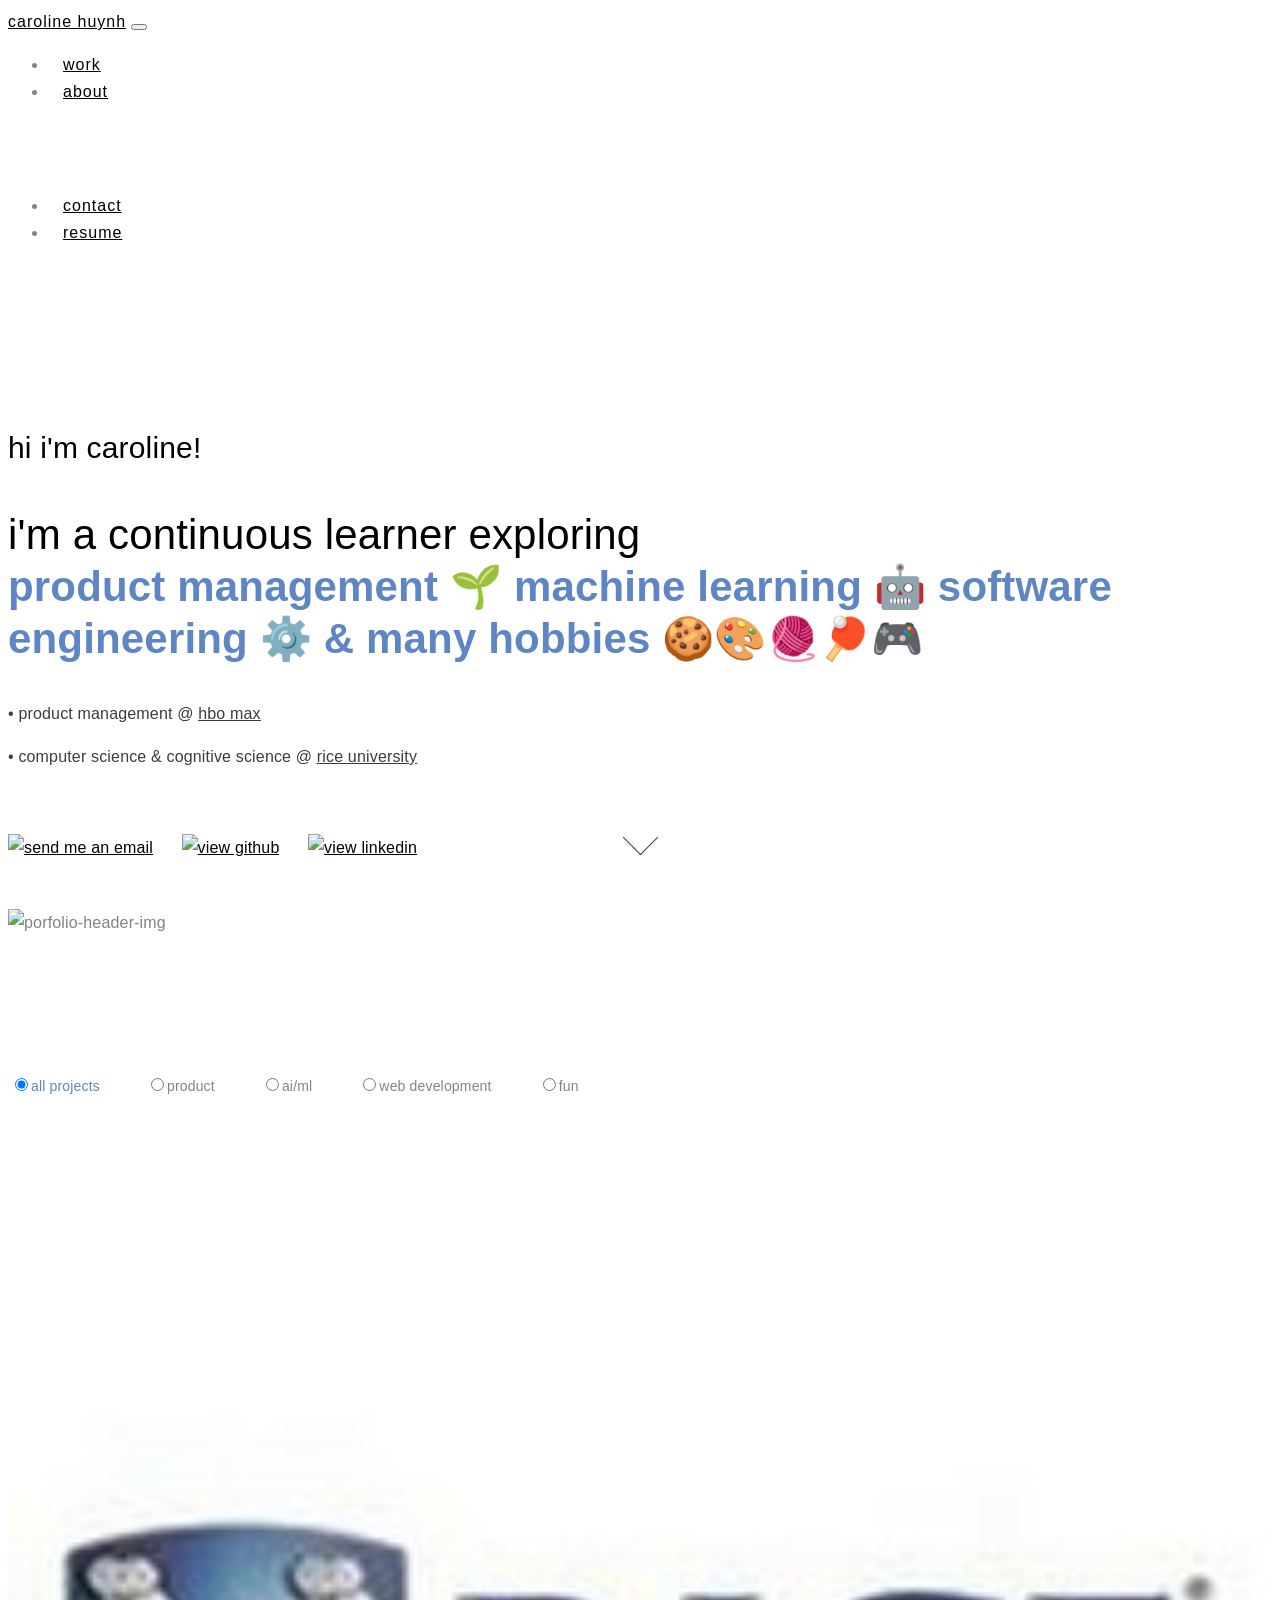
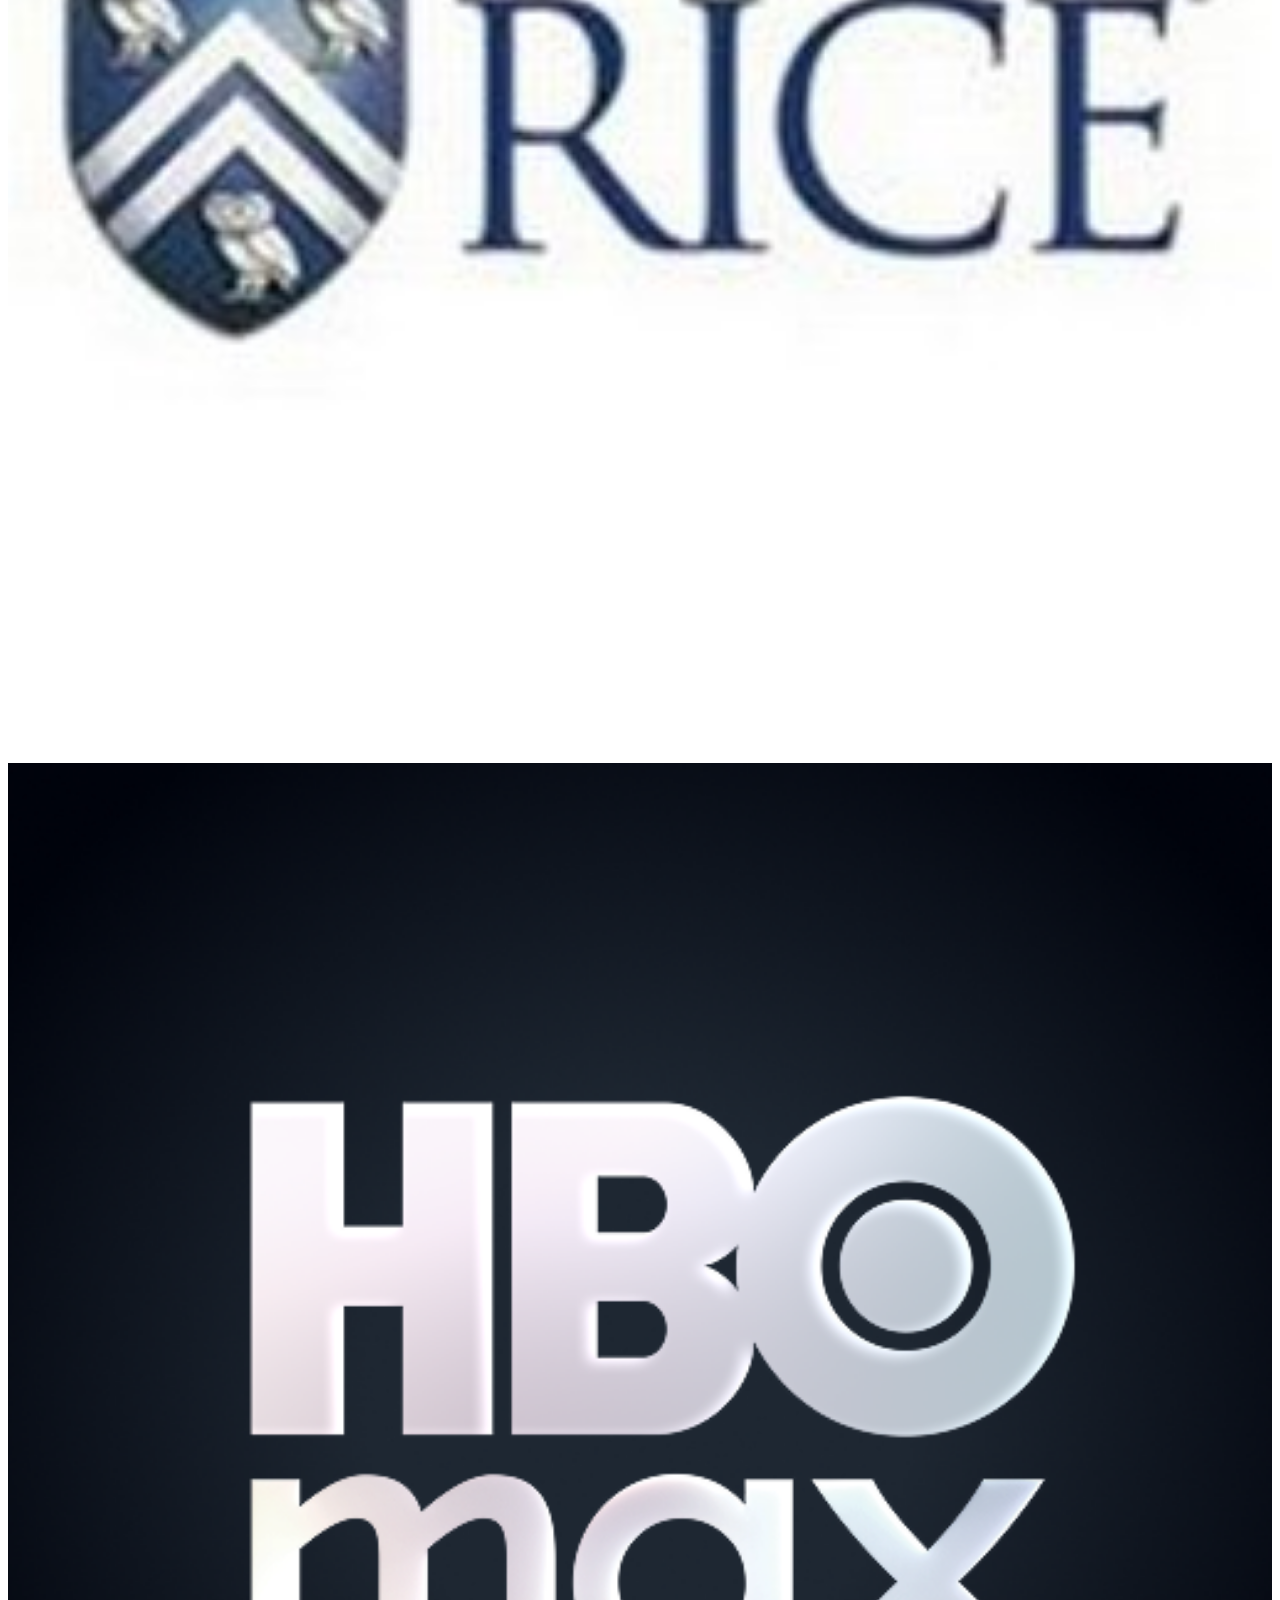
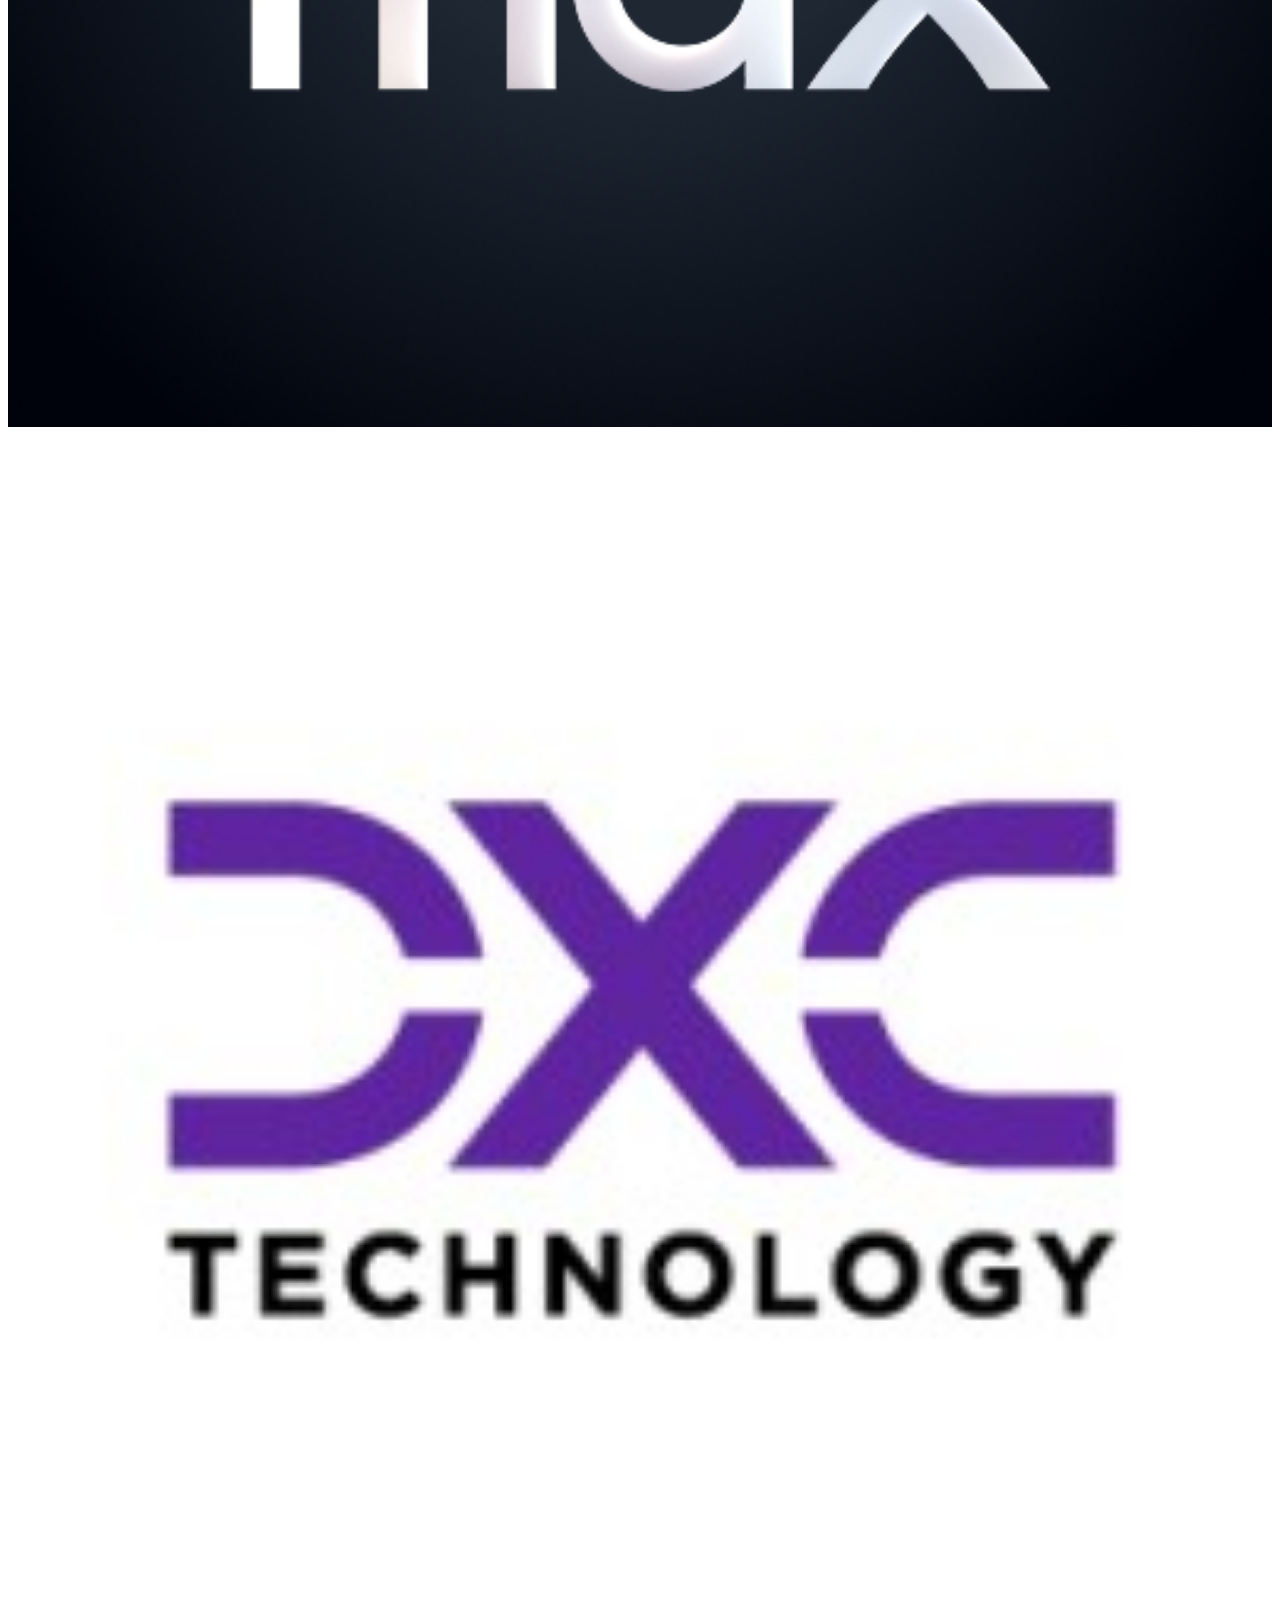
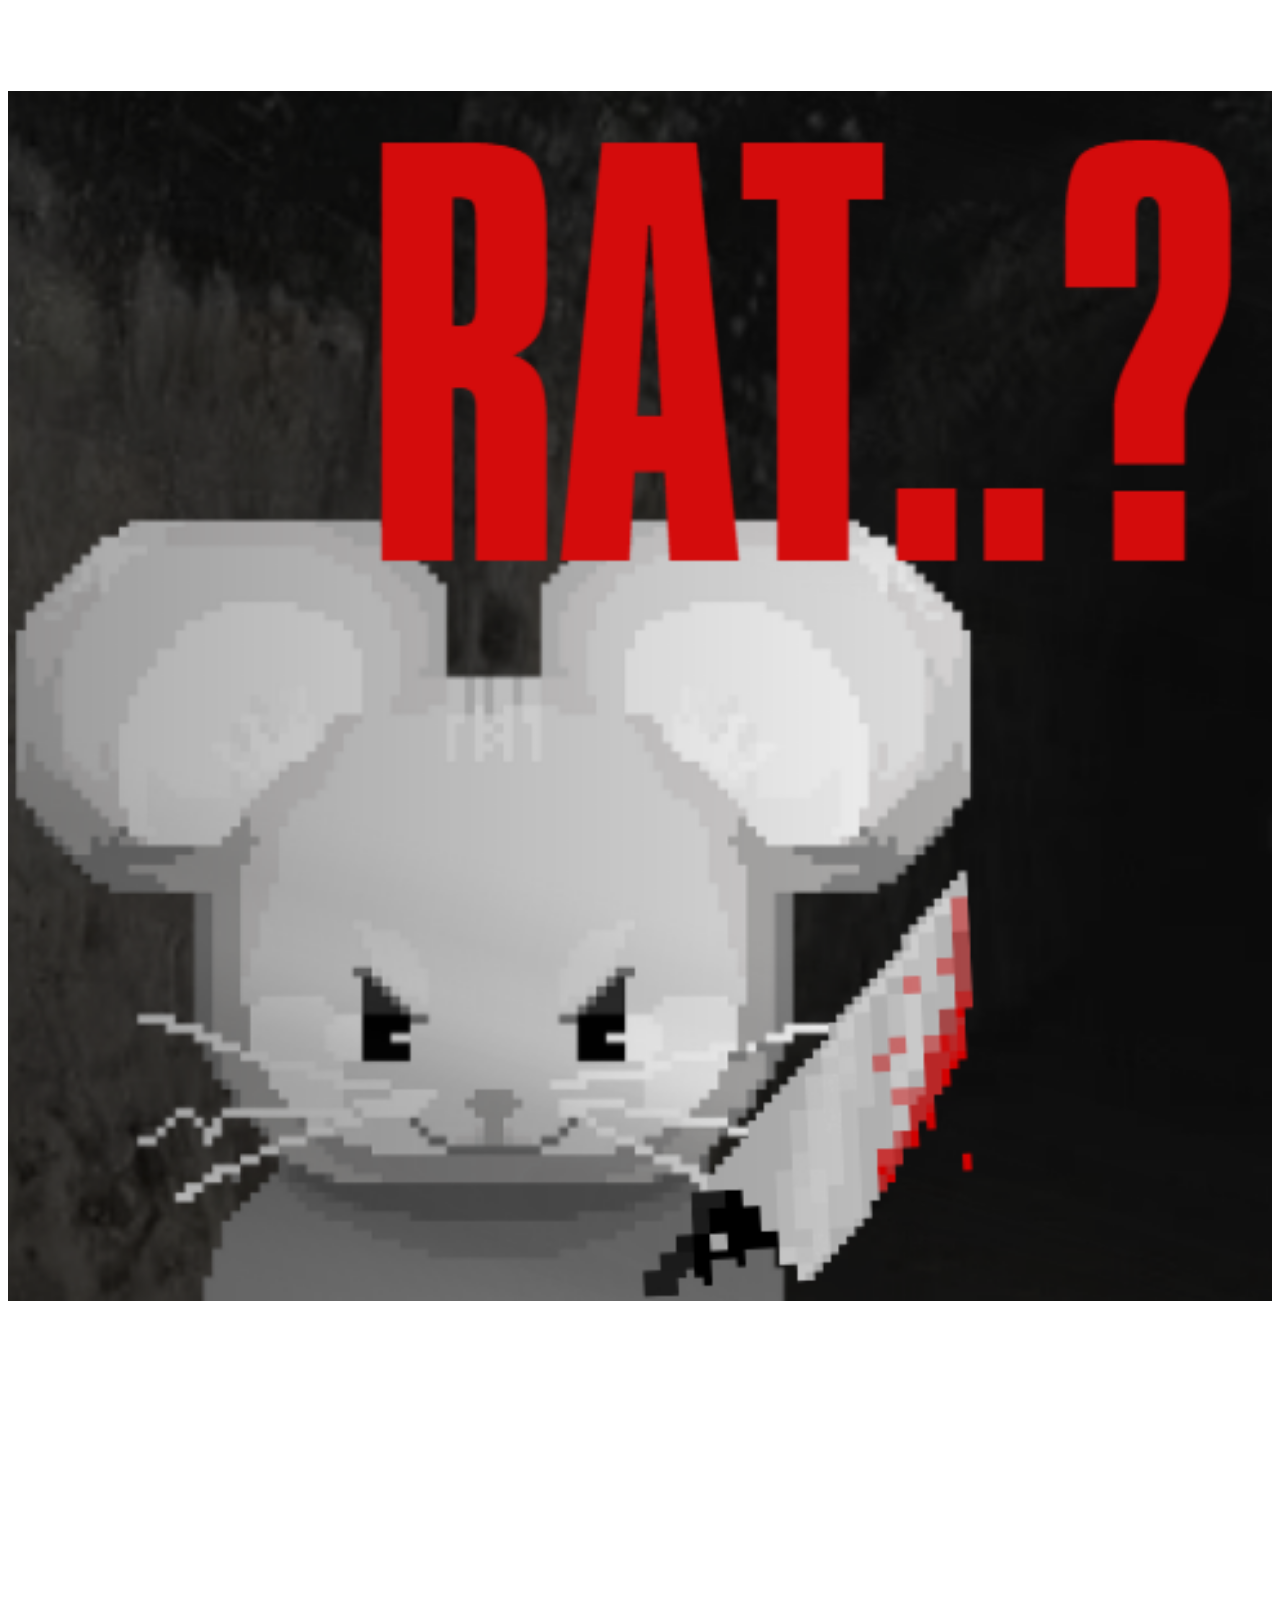
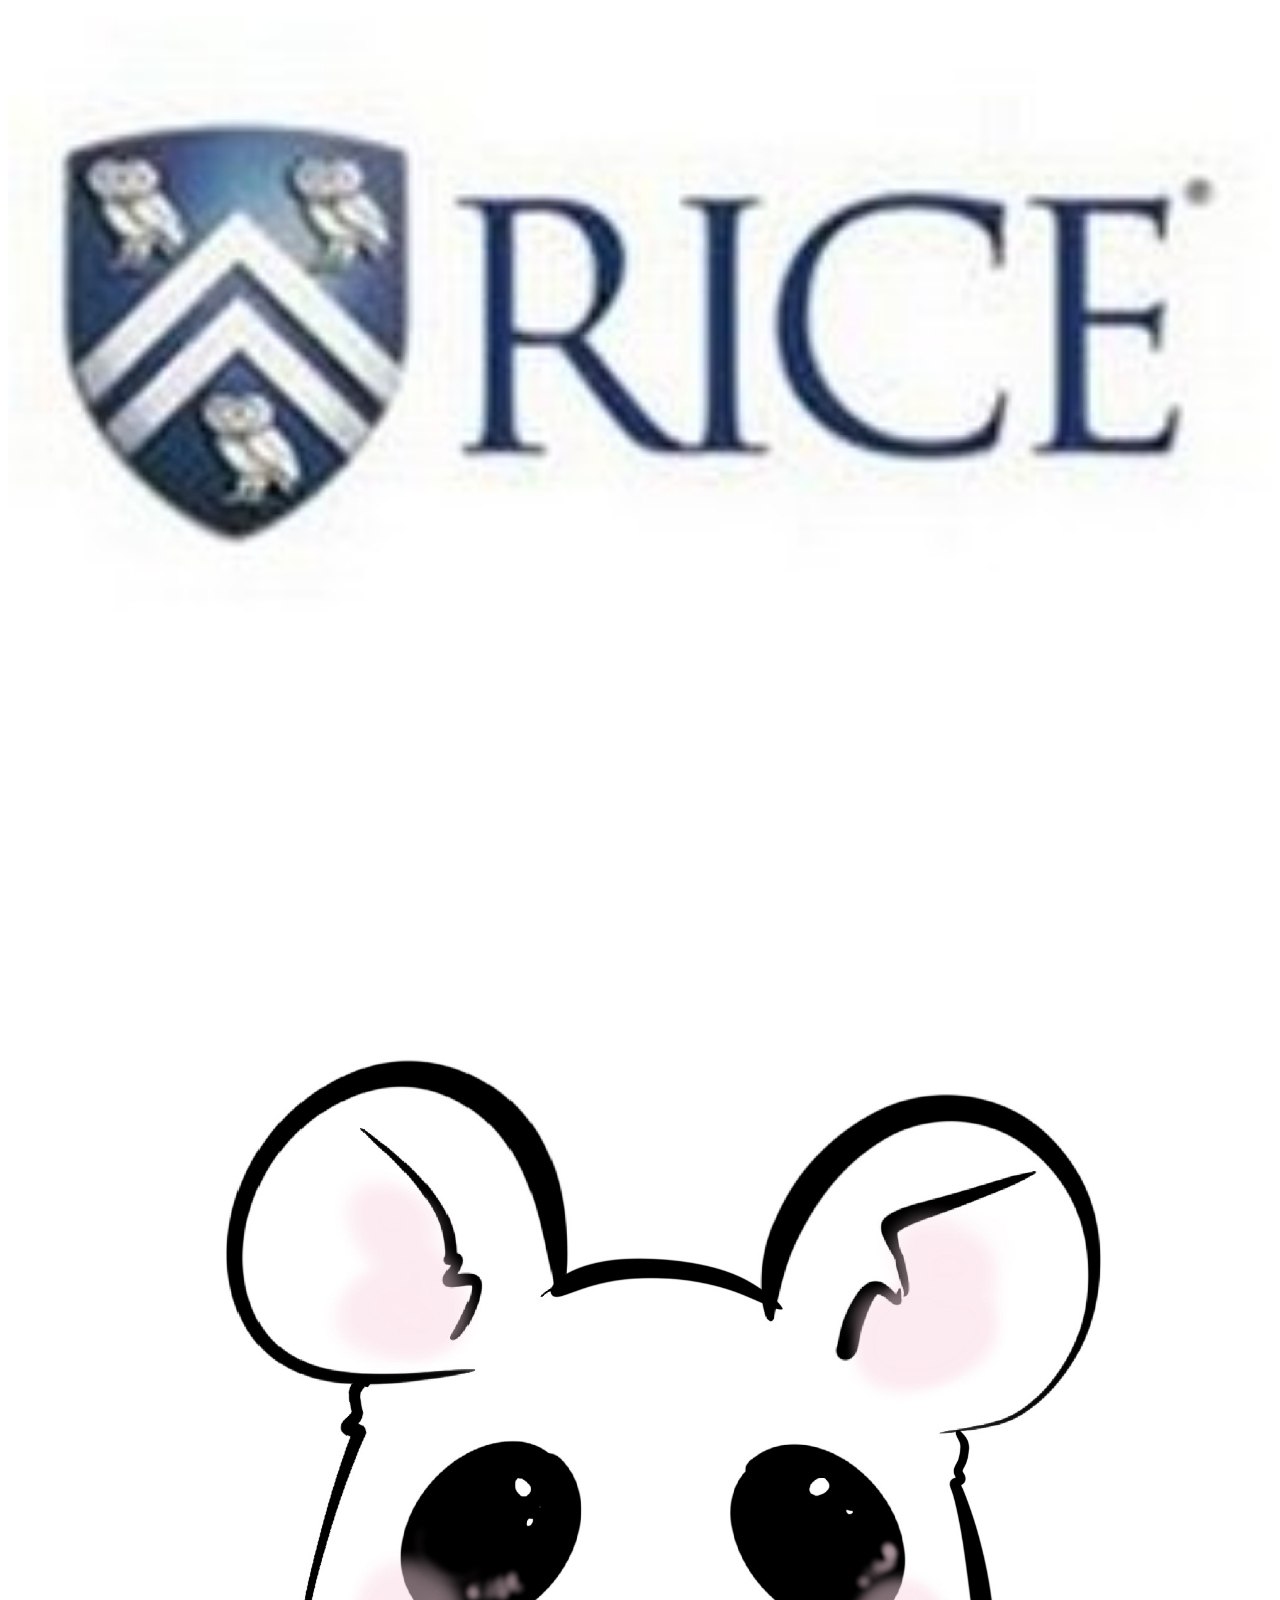
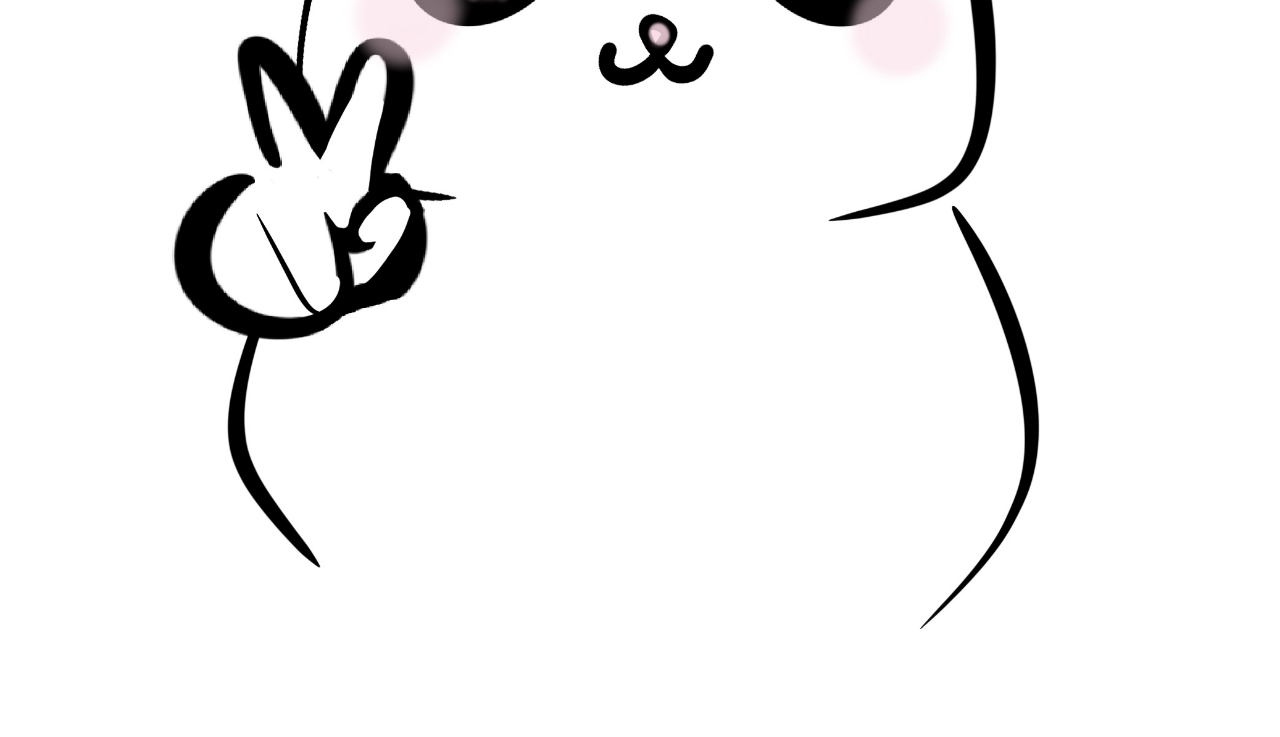
==== index.html @ 64c74974 "formatting and removed services" ====
<!DOCTYPE html>

<html lang="zxx">

<head>
  <meta charset="utf-8">
  <title>Caroline Huynh's Portfolio</title>

  <!-- mobile responsive meta -->
  <meta name="viewport" content="width=device-width, initial-scale=1">
  <meta name="viewport" content="width=device-width, initial-scale=1, maximum-scale=1">
  
  
  <!-- ** Plugins Needed for the Project ** -->
  <!-- Bootstrap -->
  <link rel="stylesheet" href="plugins/bootstrap/bootstrap.min.css">
  <link rel="stylesheet" href="plugins/themify/css/themify-icons.css">
  <link rel="stylesheet" href="plugins/counto/animate.css">
  <link rel="stylesheet" href="plugins/aos/aos.css">
  <link rel="stylesheet" href="plugins/owl-carousel/owl.carousel.min.css">
  <link rel="stylesheet" href="plugins/owl-carousel/owl.theme.default.min.css">
  <link rel="stylesheet" href="plugins/magnific-popup/magnific-popup.css">
  <link rel="stylesheet" href="plugins/animated-text/animated-text.css">

  <!-- Main Stylesheet -->
  <link href="css/style.css" rel="stylesheet">

</head>

<body>
  
<!-- Navigation Start -->
<!-- Header Start --> 
<nav class="navbar navbar-expand-lg  main-nav " id="navbar">
	<div class="container">
	  <a class="navbar-brand" href="index.html">
		<a class="nav-link" style="letter-spacing: 1px;" href="index.html">caroline huynh</a>
	  </a>

	  <button class="navbar-toggler collapsed" type="button" data-toggle="collapse" data-target="#navbarsExample09" aria-controls="navbarsExample09" aria-expanded="false" aria-label="Toggle navigation">
		<span class="ti-align-justify"></span>
	  </button>
  
		  <div class="collapse navbar-collapse" id="navbarsExample09">
			<ul class="navbar-nav ml-auto">
			<li class="nav-item"><a class="nav-link" href="all-projects.html">work</a></li>
						</li>
			  

			  <li class="nav-item dropdown">
					<a class="nav-link dropdown-toggle" href="#" id="dropdown01" data-toggle="dropdown" aria-haspopup="true" aria-expanded="false">about</a>
					<ul class="dropdown-menu" aria-labelledby="dropdown01">
						<li><a class="dropdown-item" href="about.html">biography</a></li>
						<li><a class="dropdown-item" href="/blog-grid">blog</a></li>
					</ul>
			  </li>

			   <li class="nav-item"><a class="nav-link" href="mailto:caro2404huynh@gmail.com">contact</a></li>
			  </li>
			   <li class="nav-item"><a class="nav-link" href="https://docs.google.com/document/d/e/2PACX-1vTdnUL_9kohA9E14d4w35zHKrR6DCUlIjNsOUGJwY1FGocpq6SE1QI332jblMl6kw/pub">resume</a></li>

			</ul>
		</div>
	</div>
</nav>

<!-- Header Close --> 


<!-- Navigation ENd -->

<!-- Banner Start -->
<section class="section-banner">
	<div class="container">
		<div class="row">
			<div class="col-lg-10">
				<h2 style="font-size: 30px; font-weight: medium;">hi i'm caroline!</h2>
				 <h2 class="cd-headline clip is-full-width mb-4 ">
				 	i'm a continuous learner exploring<br>
                    <span class="cd-words-wrapper text-color">
                        <b class="is-visible">product management 🌱</b>
                        <b>machine learning 🤖</b>
                        <b>software engineering ⚙️ & </b>
                        <b>many hobbies 🍪🎨🧶🏓🎮</b>
                    </span>
                </h2>
                <p style="color: #3c3c3c;">• product management @ <a href="https://www.hbomax.com/" style="color: #3c3c3c;"><u>hbo max</u></a></p>
                <p style="color: #3c3c3c;">• computer science & cognitive science @ <a href="https://www.rice.edu/" style="color: #3c3c3c;"><u>rice university</u></a></p>
				
	  	<a href="mailto:caro2404huynh@gmail.com" ><img src="images/email icon.png" alt="send me an email" class="img-button"></a>
	  	<a href="https://github.com/c444roline" ><img src="images/github icon.png" alt="view github" class="img-button"></a>
	  	<a href="https://www.linkedin.com/in/c4roline/"><img src="images/linkedin icon.png" alt="view linkedin"  class="img-button"></a>
			</div>
		
	  	<img src="images/littleself.png" alt="porfolio-header-img" class="img-fluid-hero">
		</div>
	</div>
	
	<a href="#about" class="scroll-down">
	<span></span>
	</a>


</section>

<!-- Banner End -->

<!-- Portfolio start -->
<section class="portfolio ">
	<div class="container">
		<div class="row mb-5">
	      	<div class="col-10">
		        <div class="btn-group btn-group-toggle " data-toggle="buttons">
		          <label class="btn active ">
		            <input type="radio" name="shuffle-filter" value="all" checked="checked" />All Projects
		          </label>
		          <label class="btn">
		            <input type="radio" name="shuffle-filter" value="Product" />Product
		          </label>
		          <label class="btn">
		            <input type="radio" name="shuffle-filter" value="AI-ML" />AI/ML
		          </label>
		          <label class="btn">
		            <input type="radio" name="shuffle-filter" value="WebDev" />Web Development
		          </label>
		           <label class="btn">
		            <input type="radio" name="shuffle-filter" value="Fun" />Fun
		          </label>
		        </div>
	      	</div>
    	</div>	


		<div class="row shuffle-wrapper portfolio-gallery">

		<div class="col-lg-4 col-6 mb-4 shuffle-item" data-groups="[&quot;Product&quot;,&quot;AI-ML&quot;]">
	        <div class="position-relative inner-box" >
	            <div class="image position-relative ">
	               <img src="images/portfolio/rice.png" alt="portfolio-image" class="img-fluid w-100 d-block">
	                <div class="overlay-box">
	                  <div class="overlay-inner">
		                    <a class="overlay-content" href="source\project-pages\expert-finder.html">
		                      <h5 class="mb-0">Expert Finder AI</h5>
		                      <p>Rice University - Transformational Tech & Innovation</p>
		                    </a>
	                	</div> 
		            </div>
		        </div>
		      </div>
	      </div>

	      <div class="col-lg-4 col-6 mb-4 shuffle-item"  data-groups="[&quot;Product&quot;,&quot;AI-ML&quot;]">
		      	<div class="position-relative inner-box">
		          <div class="image position-relative ">
	               <img src="images/portfolio/hbo-max.png" alt="portfolio-image" class="img-fluid w-100 d-block">
	                <div class="overlay-box">
	                  <div class="overlay-inner">
	                    <a class="overlay-content" href="/project-pages/ml-plan-recommender.html">
	                      <h5 class="mb-0">ML Plan Recommender</h5>
	                      <p>Warner Brothers Discovery</p>
	                    </a>
	                  </div>
	                </div> 
	            </div>
		      </div>
	      </div>

	      <div class="col-lg-4 col-6 mb-4 shuffle-item" data-groups="[&quot;WebDev&quot;,&quot;Product&quot;,&quot;AI-ML&quot;]">
	        <div class="position-relative inner-box">
	            <div class="image position-relative ">
	               <img src="images/portfolio/DXC_Technology.png" alt="portfolio-image" class="img-fluid w-100 d-block">
	                <div class="overlay-box">
	                  <div class="overlay-inner">
	                    <a class="overlay-content" href="/project-pages/maintenance-assistant.html">
	                      <h5 class="mb-0">AI Maintenance Assistant </h5>
	                      <p>DXC Technology</p>
	                    </a>
	                  </div>
	                </div> 
	            </div>
	        </div>
	      </div>

	      <div class="col-lg-4 col-6 mb-4 shuffle-item" data-groups="[&quot;Product&quot;,&quot;Fun&quot;]">
	        <div class="position-relative inner-box">
	            <div class="image position-relative ">
	               <img src="images/portfolio/rat.png" alt="portfolio-image" class="img-fluid w-100 d-block">
	                <div class="overlay-box">
	                  <div class="overlay-inner">
	                    <a class="overlay-content" href="/project-pages/rat.html">
	                      <h5 class="mb-0">Rat</h5>
	                      <p>COMP 460: Advanced Computer Graphics</p>
	                    </a>
	                  </div>
	                </div> 
	            </div>
	        </div>
	      </div>

	      <div class="col-lg-4 col-6 mb-4 shuffle-item" data-groups="[&quot;WebDev&quot;]">
	        <div class="position-relative inner-box">
	            <div class="image position-relative ">
	               <img src="images/portfolio/rice.png" alt="portfolio-image" class="img-fluid w-100 d-block">
	                <div class="overlay-box">
	                  <div class="overlay-inner">
	                    <a class="overlay-content" href="project-pages/grants-ai.html">
	                       <h5 class="mb-0 ">AI Research Grants Finder</h5>
	                      	<p>Rice University - Transformational Tech & Innovation</p>
	                    </a>
	                  </div>
	                </div> 
	            </div>
	        </div>
	      </div>

	      <div class="col-lg-4 col-6 mb-4 shuffle-item" data-groups="[&quot;WebDev&quot;,&quot;Product&quot;,&quot;Fun&quot;]">
	        <div class="position-relative inner-box">
	            <div class="image position-relative ">
	               <img src="images/portfolio/hamster.png" alt="portfolio-image" class="img-fluid w-100 d-block">
	                <div class="overlay-box">
	                  <div class="overlay-inner">
	                    <a class="overlay-content" href="hamster.html">
	                       <h5 class="mb-0">Daily Hamster Chrome Extension</h5>
	                      	<p>Personal Project</p>
	                    </a>
	                  </div>
	                </div> 
	            </div>
	        </div>
	      </div>
	    </div>
	</div>
</section>
<!-- Portfolio End -->

<!-- jQuery -->
<script src="plugins/jQuery/jquery.min.js"></script>
<!-- Bootstrap JS -->
<script src="plugins/bootstrap/bootstrap.min.js"></script>
<script src="plugins/aos/aos.js"></script>
<script src="plugins/owl-carousel/owl.carousel.min.js"></script>
<script src="plugins/shuffle/shuffle.min.js"></script>
<script src="plugins/magnific-popup/jquery.magnific-popup.min.js"></script>
<script src="plugins/animated-text/animated-text.js"></script>
<script src="plugins/counto/apear.js"></script>
<script src="plugins/counto/counTo.js"></script>

<!-- scroll arrow-->
<script>
  window.addEventListener("scroll", function() {
    const scrollArrow = document.querySelector(".scroll-down");

    if (window.scrollY > 0) {
      scrollArrow.classList.add("hidden");  // hide as soon as they scroll
    } else {
      scrollArrow.classList.remove("hidden"); // show again at very top
    }
  });
</script>

 <!-- Google Map -->
<script src="plugins/google-map/map.js"></script>
<script src="https://maps.googleapis.com/maps/api/js?key=AIzaSyAkeLMlsiwzp6b3Gnaxd86lvakimwGA6UA&callback=initMap"></script> 
<!-- Main Script -->
<script src="js/script.js"></script>

</html>
---- css/style.css ----
/**
 * WEBSITE: https://themefisher.com
 * TWITTER: https://twitter.com/themefisher
 * FACEBOOK: https://www.facebook.com/themefisher
 * GITHUB: https://github.com/themefisher/
 */

/*!------------------------------------------------------------------
[MAIN STYLESHEET]

PROJECT:	Thomson
VERSION:	1.0
-------------------------------------------------------------------*/
/*------------------------------------------------------------------
[TABLE OF CONTENTS]
-------------------------------------------------------------------*/
@import url("https://fonts.googleapis.com/css?family=Lato:400,600,700|Work+Sans:400,700,800");
html {
  overflow-x: hidden;
}

body {
  font-family: "Inter", sans-serif;
  -webkit-font-smoothing: antialiased;
  font-size: 16px;
  font-weight: 300;
  letter-spacing: 0.166667px;
  line-height: 1.7em;
  color: #818385;
}

p {
  color: #818385;
}

h1, .h1, h2, .h2, h3, .h3, h4, .h4, h5, .h5, h6, .h6 {
  font-family: "Montserrat", sans-serif;
  color: #000;
  font-weight: 300;
}

h1, .h1 {
  font-size: 45px;
  text-transform: none;
}

h2, .h2 {
  font-size: 42px;
  line-height: 52px;
}

h3, .h3 {
  font-size: 24px;
  line-height: 34px;
}

h4, .h4 {
  font-size: 20px;
  line-height: 30px;
}

h5, .h5 {
  font-size: 16px;
  line-height: 26px;
}

h6, .h6 {
  font-size: 14px;
}

.text-sm {
  font-size: 14px;
}

.section {
  padding: 150px 0px;
}

.section-sm {
  padding: 60px 0px;
}

.btn {
  padding: 18px 38px;
  border: 2px solid transparent;
  text-transform: lowercase;
  border-radius: 0px;
  font-size: 14px;
  line-height: 14px;
  font-weight: 300;
  box-shadow: rgb(153, 153, 153) 0px 0px 0px 0px;
}
.btn:focus {
  outline: 0px;
  border: 0px;
  box-shadow: none;
}

.btn-main {
  background: #5e86c5;
  color: #fff;
}
.btn-main:hover {
  color: #fff !important;
  background: #000;
}

.btn-black {
  background: #000;
  color: #fff;
}
.btn-black:hover {
  background: #5e86c5;
  color: #fff;
}

.btn-white {
  background: #fff;
  color: #000;
  border-color: #fff;
}
.btn-white:hover {
  background: transparent;
  color: #fff;
}

a {
  color: #000;
  transition: all 0.25s ease;
}
a:hover {
  color: #5e86c5;
  text-decoration: none;
  outline: none;
}

.bg-primary {
  background: #5e86c5 !important;
}

.bg-secondary {
  background: #f7f7f7 !important;
}

.bg-extra {
  background: #e8eefb !important;
}

.text-color {
  color: #5e86c5;
}

.page-title h1 {
  position: relative;
  padding-bottom: 30px;
}
.page-title h1:after {
  position: absolute;
  content: "";
  left: 50%;
  bottom: 0px;
  width: 40px;
  height: 2px;
  margin-left: -25px;
  background: #5e86c5;
}

@media (max-width: 575px) {
  h2, .h2 {
    font-size: 32px;
    line-height: 43px;
  }
}
@media (max-width: 400px) {
  h2, .h2 {
    font-size: 32px;
    line-height: 43px;
  }
}
.cd-headline.clip span {
  padding: 0px;
}

.banner .cd-headline {
  font-size: 36px;
  line-height: 50px;
}

.banner-3 {
  position: relative;
}

.main-nav .header-top-socials a {
  text-transform: lowercase;
  letter-spacing: 1px;
  font-size: 14px;
  padding: 20px 6px;
}

.navbar-nav .nav-link {
  padding: 20px 15px !important;
  text-transform: lowercase;
  font-size: 16px;
  letter-spacing: 1px;
  font-weight: 300;
}

ul.dropdown-menu {
  background: rgb(255, 255, 255);
  border-radius: 0px;
  margin: 0px;
  padding: 0px;
}

ul.dropdown-menu > li > a, .navbar ul ul ul.dropdown-menu li .nav-link {
  font-size: 12px;
  line-height: 22px;
  display: block;
  position: relative;
  z-index: 1;
  padding-left: 15px;
  transition: all 0.3s ease-in-out;
  padding-top: 10px;
  padding-bottom: 10px;
  border-bottom: 1px solid #5e86c5;
  color: #000000;
}
ul.dropdown-menu > li > a:hover, .navbar ul ul ul.dropdown-menu li .nav-link:hover {
  color: #5e86c5;
}

.dropdown-item:focus, .dropdown-item:hover {
  color: #ffffff;
  text-decoration: none;
  background-color: transparent;
}

.dropdown-menu {
  border-radius: 0;
  -moz-border-radius: 0;
  -webkit-border-radius: 0;
  -o-border-radius: 0;
  -ms-border-radius: 0;
  padding: 0;
  border: 0;
  display: block;
  opacity: 0;
  visibility: hidden;
  min-width: 210px;
  transform: scaleY(0);
  -webkit-transform: scaleY(0);
  -moz-transform: scaleY(0);
  -ms-transform: scaleY(0);
  -o-transform: scaleY(0);
  transform-origin: center top 0;
  -webkit-transform-origin: center top 0;
  -moz-transform-origin: center top 0;
  -ms-transform-origin: center top 0;
  -o-transform-origin: center top 0;
  transition: all 0.3s ease-in-out 0s;
  -webkit-transition: all 0.3s ease-in-out 0s;
  -moz-transition: all 0.3s ease-in-out 0s;
  -ms-transition: all 0.3s ease-in-out 0s;
  -o-transition: all 0.3s ease-in-out 0s;
}

.dropdown:hover .dropdown-menu {
  opacity: 1;
  visibility: visible;
  -webkit-transform: scaleY(1);
  -moz-transform: scaleY(1);
  -ms-transform: scaleY(1);
  -o-transform: scaleY(1);
}

@media (max-width: 575px) {
  .navbar-nav .dropdown-menu {
    position: absolute;
  }
  .banner .cd-headline {
    font-size: 32px;
    line-height: 42px;
  }
  .btn-group, .btn-group-vertical {
    display: block;
  }
  .btn-group > .btn {
    padding: 20px;
  }
}
@media (max-width: 400px) {
  .navbar-nav .dropdown-menu {
    position: absolute;
  }
  .banner .cd-headline {
    font-size: 32px;
    line-height: 42px;
  }
  .btn-group, .btn-group-vertical {
    display: block;
  }
  .btn-group > .btn {
    padding: 20px;
  }
}
@media (max-width: 767px) {
  .navbar-nav .dropdown-menu {
    position: absolute;
  }
  .banner .cd-headline {
    font-size: 32px;
    line-height: 42px;
  }
  .btn-group, .btn-group-vertical {
    display: block;
  }
  .btn-group > .btn {
    padding: 20px;
  }
}
@media (max-width: 991px) {
  .navbar-nav .dropdown-menu {
    position: absolute;
  }
  .banner .cd-headline {
    font-size: 32px;
    line-height: 42px;
  }
  .btn-group, .btn-group-vertical {
    display: block;
  }
  .btn-group > .btn {
    padding: 20px;
  }
}
.portfolio {
  padding-bottom: 100px;
}
.portfolio .btn:focus, .portfolio .btn:hover, .portfolio .btn.focus.active {
  box-shadow: none !important;
  outline: 0 !important;
}
.portfolio .btn-group .btn {
  border-radius: 0px !important;
  padding-left: 0px;
  font-weight: 300;
}
.portfolio .btn-group .btn:hover {
  color: #5e86c5;
}
.portfolio .btn-group:not(:first-child) > .btn, .portfolio .btn-group > .btn:not(:first-child) {
  border-top-left-radius: 0px;
  border-bottom-left-radius: 0px;
}
.portfolio .btn.active {
  color: #5e86c5;
}

.inner-box {
  position: relative;
}

.inner-box .image {
  position: relative;
  overflow: hidden;
}

.inner-box .image img {
  position: relative;
  width: 100%;
  display: block;
  transition: all 0.3s;
}

.inner-box .image .overlay-box {
  position: absolute;
  left: 0px;
  bottom: 0px;
  right: 0px;
  top: 0px;
  z-index: 2;
  opacity: 0;
  display: block;
  transition: all 0.6s ease;
  overflow: hidden;
}

.inner-box .image .overlay-box:before {
  position: absolute;
  content: "";
  left: -450px;
  top: 0px;
  width: 100%;
  height: 100%;
  display: block;
  opacity: 0;
  transition: all 0.4s;
  background-color: rgba(47, 50, 56, 0.8);
}

.inner-box:hover .image img {
  transform: scale(1.1);
}

.inner-box:hover .image .overlay-box:before {
  opacity: 1;
  left: 0px;
}

.inner-box:hover .image .overlay-box {
  opacity: 1;
}

.inner-box:hover .image .overlay-box .overlay-content h5 {
  transform: translateX(0px);
}

.inner-box:hover .image .overlay-box .overlay-content p {
  transform: translateX(0px);
}

.inner-box .image .overlay-box .overlay-inner {
  position: absolute;
  left: 0px;
  bottom: 30px;
  z-index: 1;
  padding: 10px 40px;
}

.inner-box .image .overlay-box .overlay-inner .overlay-content i {
  font-size: 28px;
}

.inner-box .image h3 {
  color: #fff;
}

.overlay-content h5 {
  text-transform: capitalize;
  background: rgba(255, 255, 255, 0.9);
  padding: 0px 8px;
  margin-bottom: 0px;
  transform: translateX(-150px);
  transition: all 0.3s;
}
.overlay-content p {
  font-size: 14px;
  margin-bottom: 0px;
  padding: 0px 8px;
  margin-top: 2px;
  text-transform: capitalize;
  background: rgba(255, 255, 255, 0.9);
  color: #2f3238;
  transform: translateX(-150px);
  transition: all 0.5s;
}

.portfolio-image {
  width: 60px;
  height: 60px;
  display: inline-block;
  text-align: center;
  background: #000;
  color: #fff;
  padding-top: 16px;
  position: absolute;
  top: 40%;
  font-size: 22px;
  margin-left: -28px;
  left: 50%;
}

.portfolio-header-img{
  width: 60%;
}

.info a {
  margin-right: 10px;
}

.service-home {
  position: relative;
}

.service-item i {
  font-size: 35px;
  float: left;
  width: 65px;
  height: 120px;
}

.testimonial-content {
  text-align: center;
  padding: 25px;
  position: relative;
}
.testimonial-content i {
  font-size: 60px;
}
.testimonial-content p {
  margin-top: 30px;
  margin-bottom: 25px;
}

.about-info h3 {
  margin-top: 15px;
}

.progress-bar-content {
  margin-bottom: 25px;
}
.progress-bar-content .progress-title {
  text-transform: capitalize;
  font-size: 14px;
  color: #000;
  font-weight: 600;
}
.progress-bar-content .progress-label {
  margin-bottom: 15px;
}
.progress-bar-content .progress-bar {
  background: #000;
}
.progress-bar-content .progress-bar-units {
  color: #000;
}

.about-list {
  line-height: 40px;
}
.about-list li {
  text-transform: capitalize;
  color: #000;
}

.progress {
  width: 100%;
  overflow: visible;
  position: relative;
  margin: 0 0 35px 0;
  border-radius: 0px;
  height: 7px;
  background-color: #f7f8f9;
}

.progress-bar {
  position: absolute;
  width: 0;
  top: 0;
  left: 0;
  height: 100%;
  background: #e1a34c;
  border-radius: 0px;
  transition: all 3s ease-in-out;
}

@media (max-width: 575px) {
  .cta {
    padding-bottom: 0px;
  }
}
@media (max-width: 400px) {
  .cta {
    padding-bottom: 0px;
  }
}
@media (max-width: 767px) {
  .cta {
    padding-bottom: 0px;
  }
}
#map {
  height: 300px;
  margin: 75px 0px;
}

.form-control {
  border-radius: 0px;
  height: 45px;
  border-color: #e8eefb;
}
.form-control:focus {
  box-shadow: none;
  border-color: #5e86c5;
}

textarea.form-control {
  height: auto;
}

.text-black {
  color: #000;
}

.contact-title h2 {
  position: relative;
  padding-bottom: 30px;
}
.contact-title h2:after {
  position: absolute;
  content: "";
  left: 50%;
  bottom: 0px;
  width: 40px;
  height: 2px;
  margin-left: -25px;
  background: #5e86c5;
}

.letter-spacing {
  letter-spacing: 1px;
}

.post .image-content {
  position: relative;
}
.post .image-content img {
  width: 100%;
}
.post .author img {
  width: 40px;
  height: 40px;
  border-radius: 100%;
}
.post .post-content {
  margin-top: 30px;
}
.post .post-content h4 {
  margin-top: 10px;
  transition: all 0.35s ease;
}
.post .post-content a:hover h4 {
  color: #5e86c5;
}

.pagination {
  margin-top: 70px;
}
.pagination li a {
  background: #f6f6f6;
  font-size: 14px;
  font-weight: 600;
  display: inline-block;
  padding: 9px 18px;
  color: #666666;
  transition: 0.3s;
}
.pagination li a:hover {
  background: #5e86c5;
  color: #fff;
}
.pagination li.active a {
  background: #5e86c5;
  color: #fff;
}

.sidebar-widget .widget {
  padding-left: 20px;
}
.sidebar-widget .widget-title {
  text-transform: capitalize;
  position: relative;
  padding-bottom: 20px;
}
.sidebar-widget .widget-title:after {
  position: absolute;
  content: "";
  left: 0px;
  bottom: 0px;
  width: 30px;
  height: 2px;
  background: #000;
}
.sidebar-widget .follow a {
  margin-right: 10px;
}
.sidebar-widget .tags a {
  text-transform: capitalize;
  font-size: 15px;
  padding: 2px 13px;
  display: inline-block;
  margin-bottom: 8px;
  background: #dedede;
}
.sidebar-widget .category ul {
  line-height: 40px;
}
.sidebar-widget .category ul li {
  font-size: 15px;
  text-transform: capitalize;
}

.post-body span {
  font-size: 13px;
  letter-spacing: 1px;
}

.single-post {
  margin-bottom: 70px;
}

.share ul li a {
  margin-right: 20px;
}

.mb-45 {
  margin-bottom: 45px;
}

.comments-text p {
  font-size: 14px;
  margin-bottom: 10px;
  line-height: 26px;
}

@media (max-width: 575px) {
  .media {
    display: block;
  }
  .media img {
    margin-bottom: 10px;
  }
}
@media (max-width: 400px) {
  .media {
    display: block;
  }
  .media img {
    margin-bottom: 10px;
  }
}
@media (max-width: 767px) {
  .media {
    display: block;
  }
  .media img {
    margin-bottom: 10px;
  }
}
.footer {
  padding: 60px 0px;
  background: #000;
}

.footer-widget a {
  color: rgba(255, 255, 255, 0.5);
  text-transform: capitalize;
}
.footer-widget a:hover {
  color: #5e86c5;
}
.scroll-down {
  position: absolute;
  bottom: 50px;
  /* left: 50%; */
  transform: rotate(45deg);
  z-index: 10;
  cursor: pointer;
  transition: opacity 0.3s ease; /* smooth fade */
}

.scroll-down span {
  display: block;
  width: 24px;
  height: 24px;
  border-bottom: 1px solid #3c3c3c;
  border-right: 1px solid #3c3c3c;
  margin: 0 auto;
}

.scroll-down.hidden {
  opacity: 0;
  pointer-events: none;
}

.section-banner {
  min-height: 90vh; /* full viewport height */
  display: flex;
  align-items: center; /* vertical centering */
  justify-content: center; /* horizontal centering (optional) */
  text-align: left; 
}
.img-fluid{
  height: fit-content;
  width: 30%;
}
.img-button{
  width: 6%;
  margin-right: 1.5rem !important;
  margin-top: 3rem !important;
  margin-bottom: 3rem !important;
}
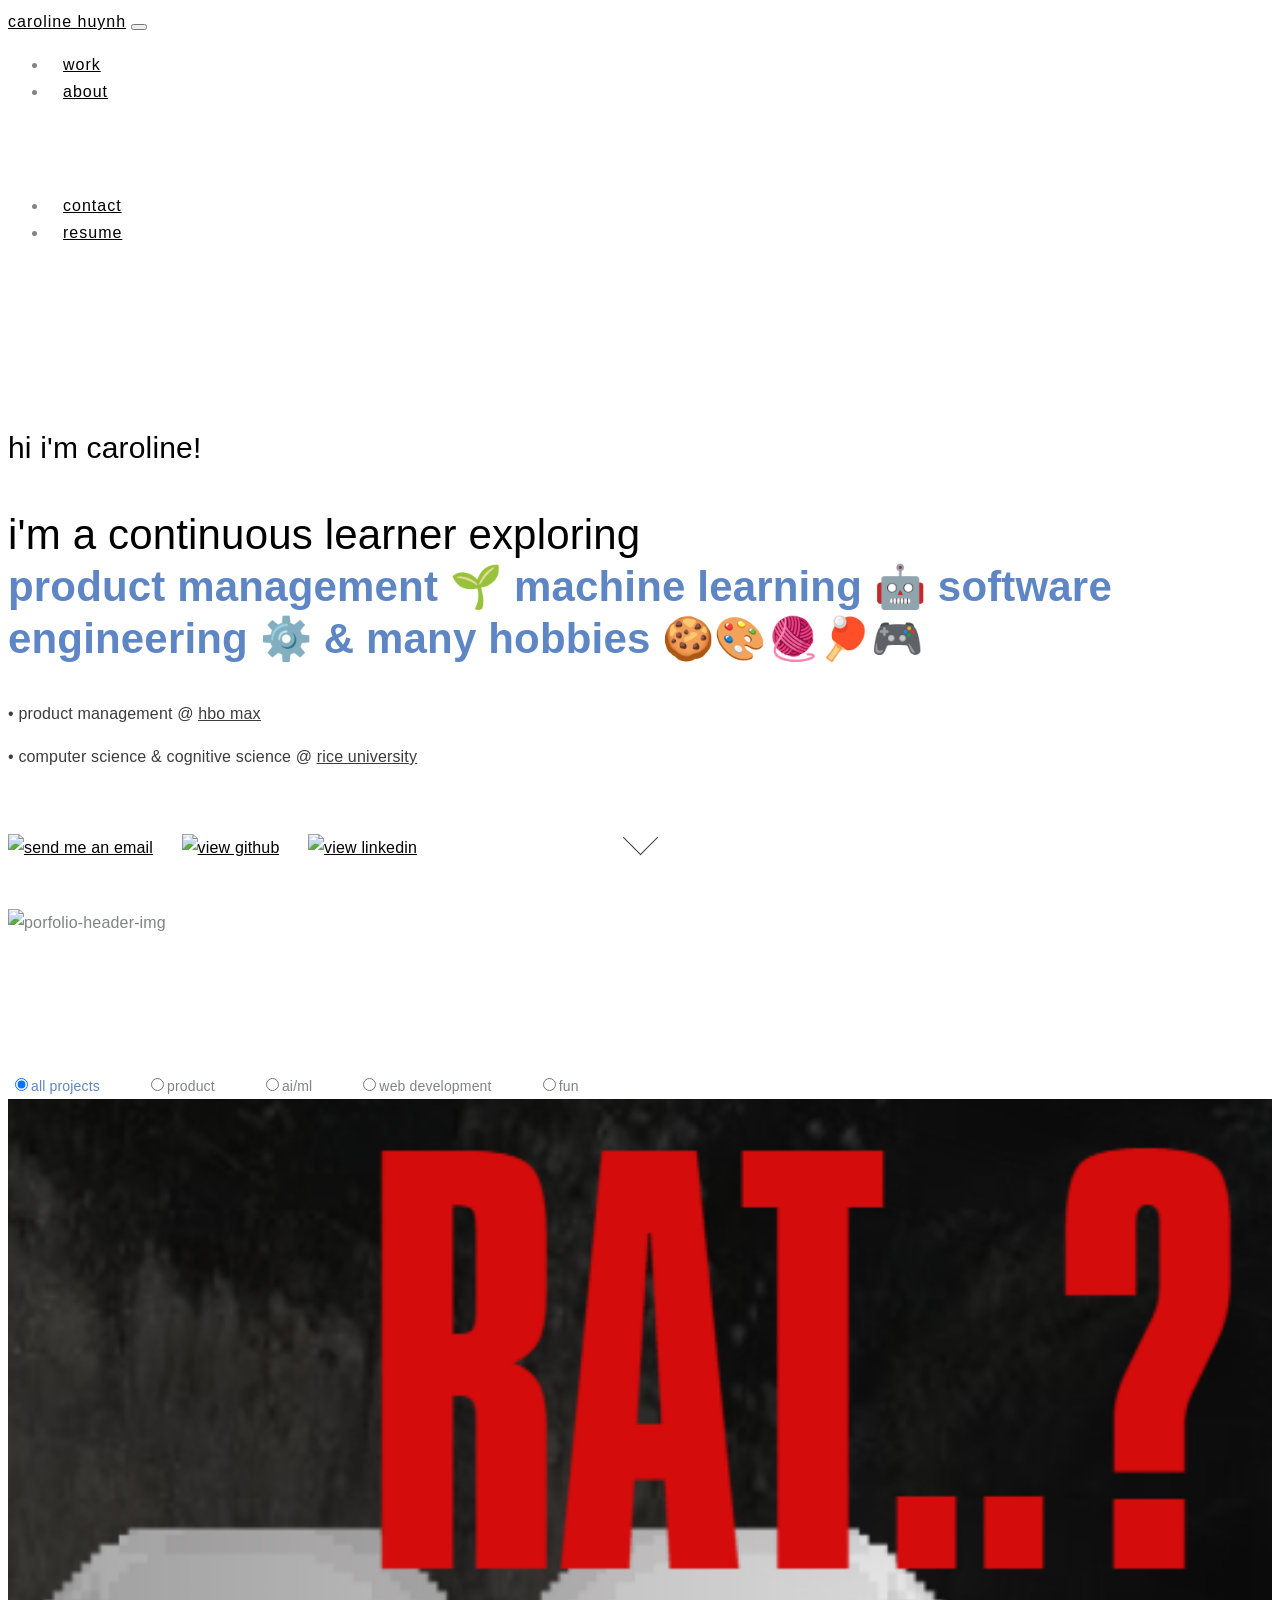
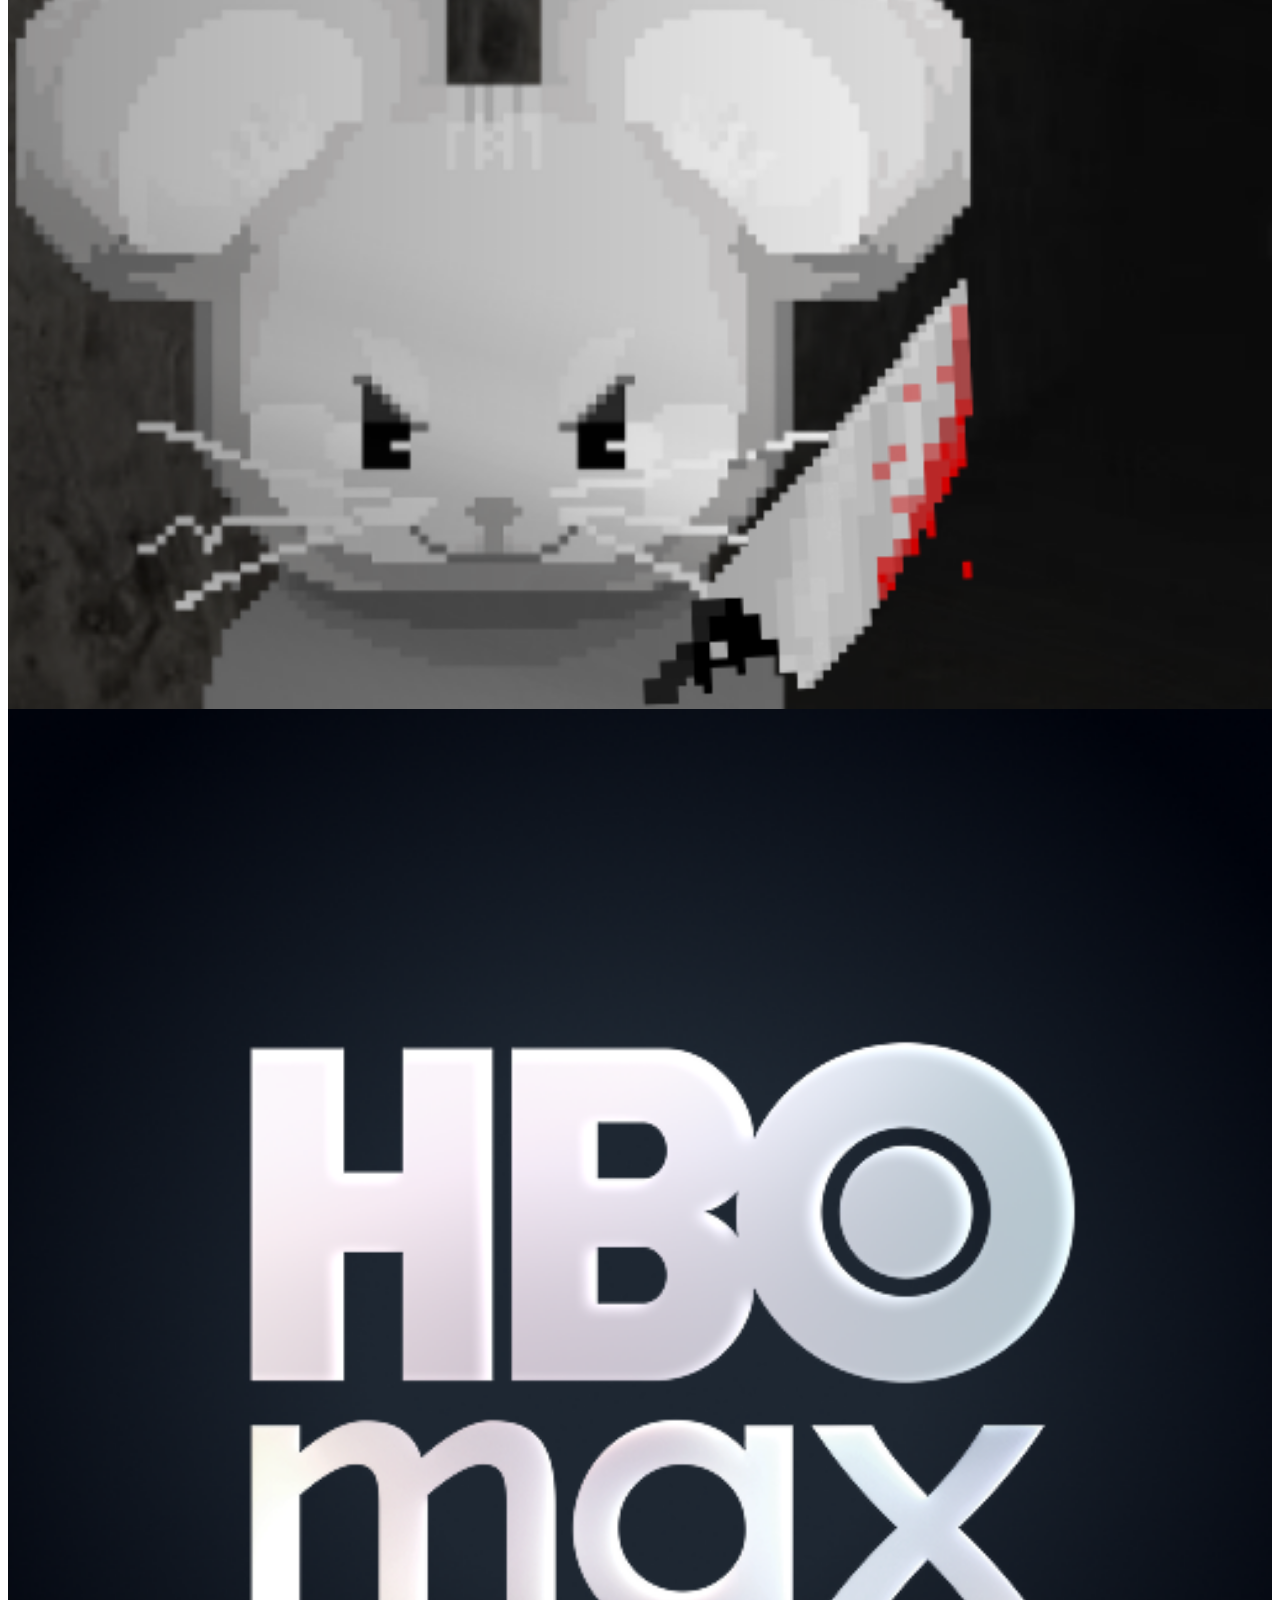
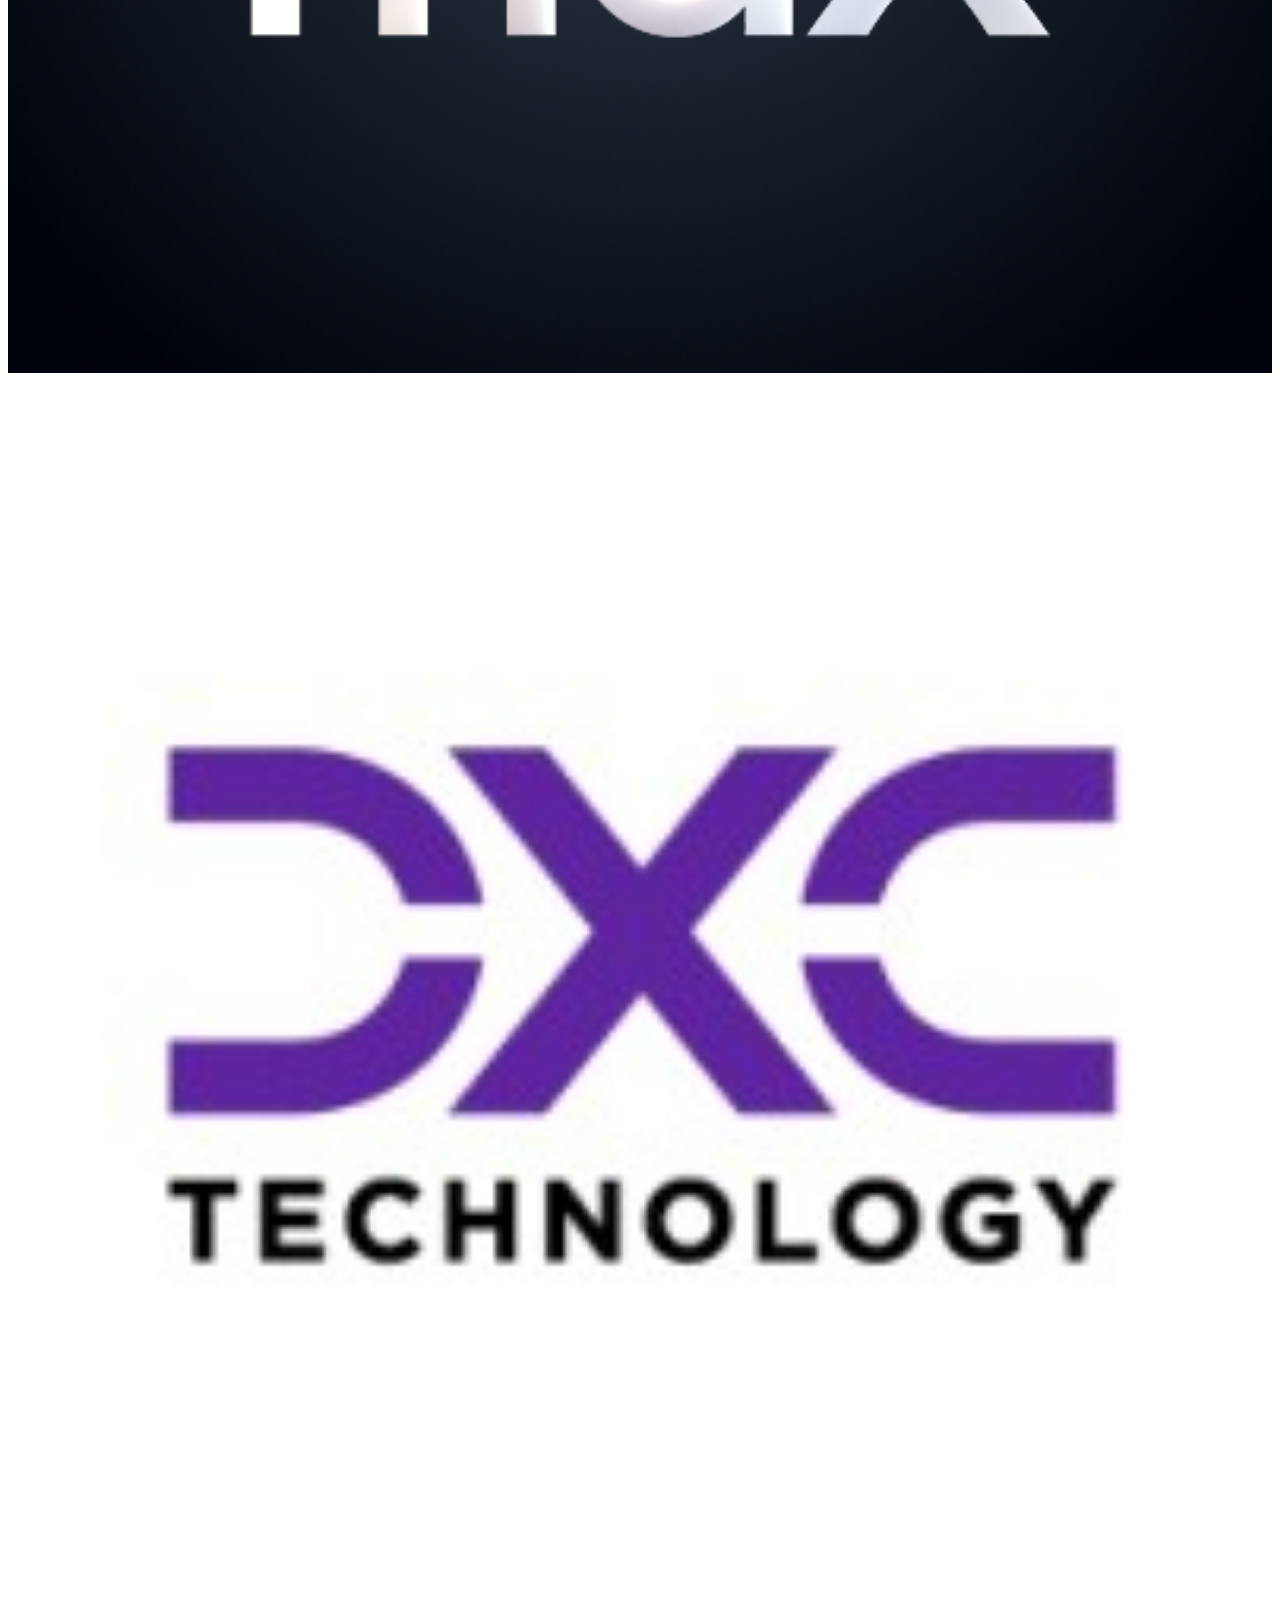
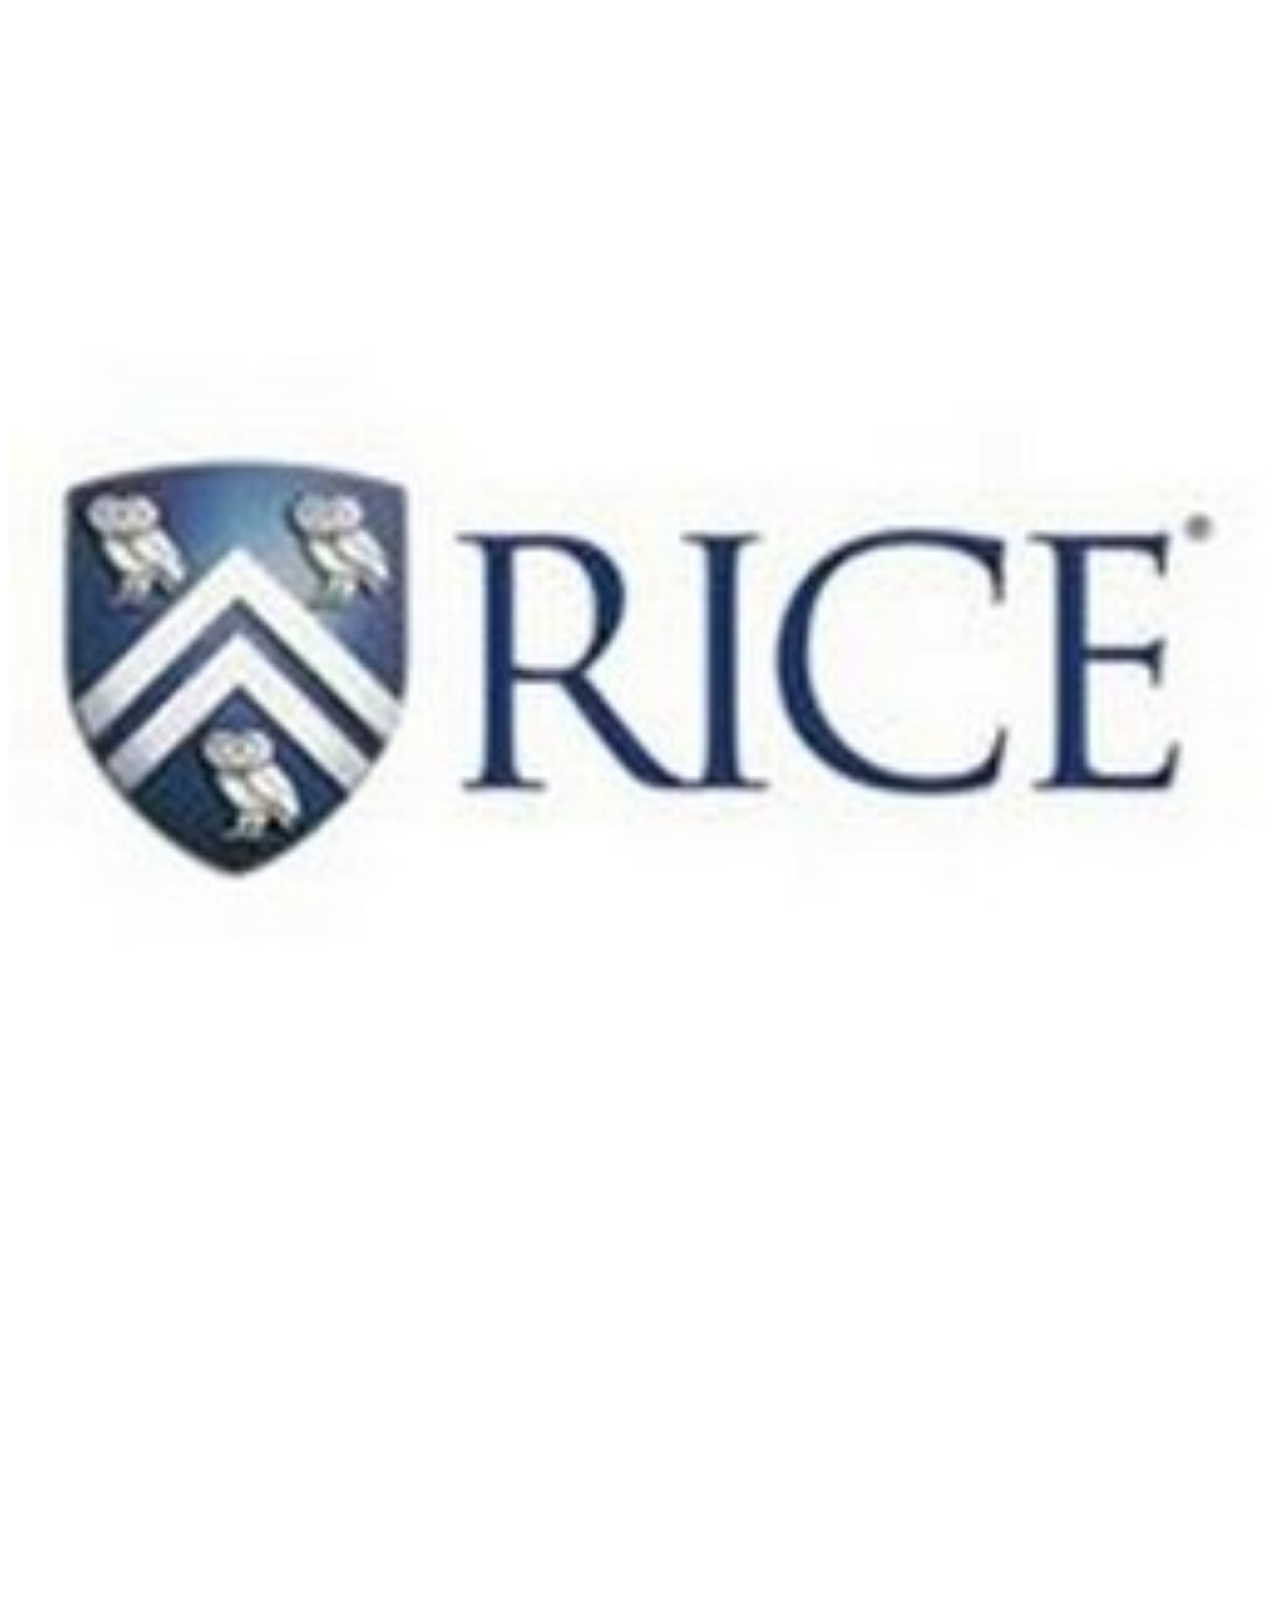
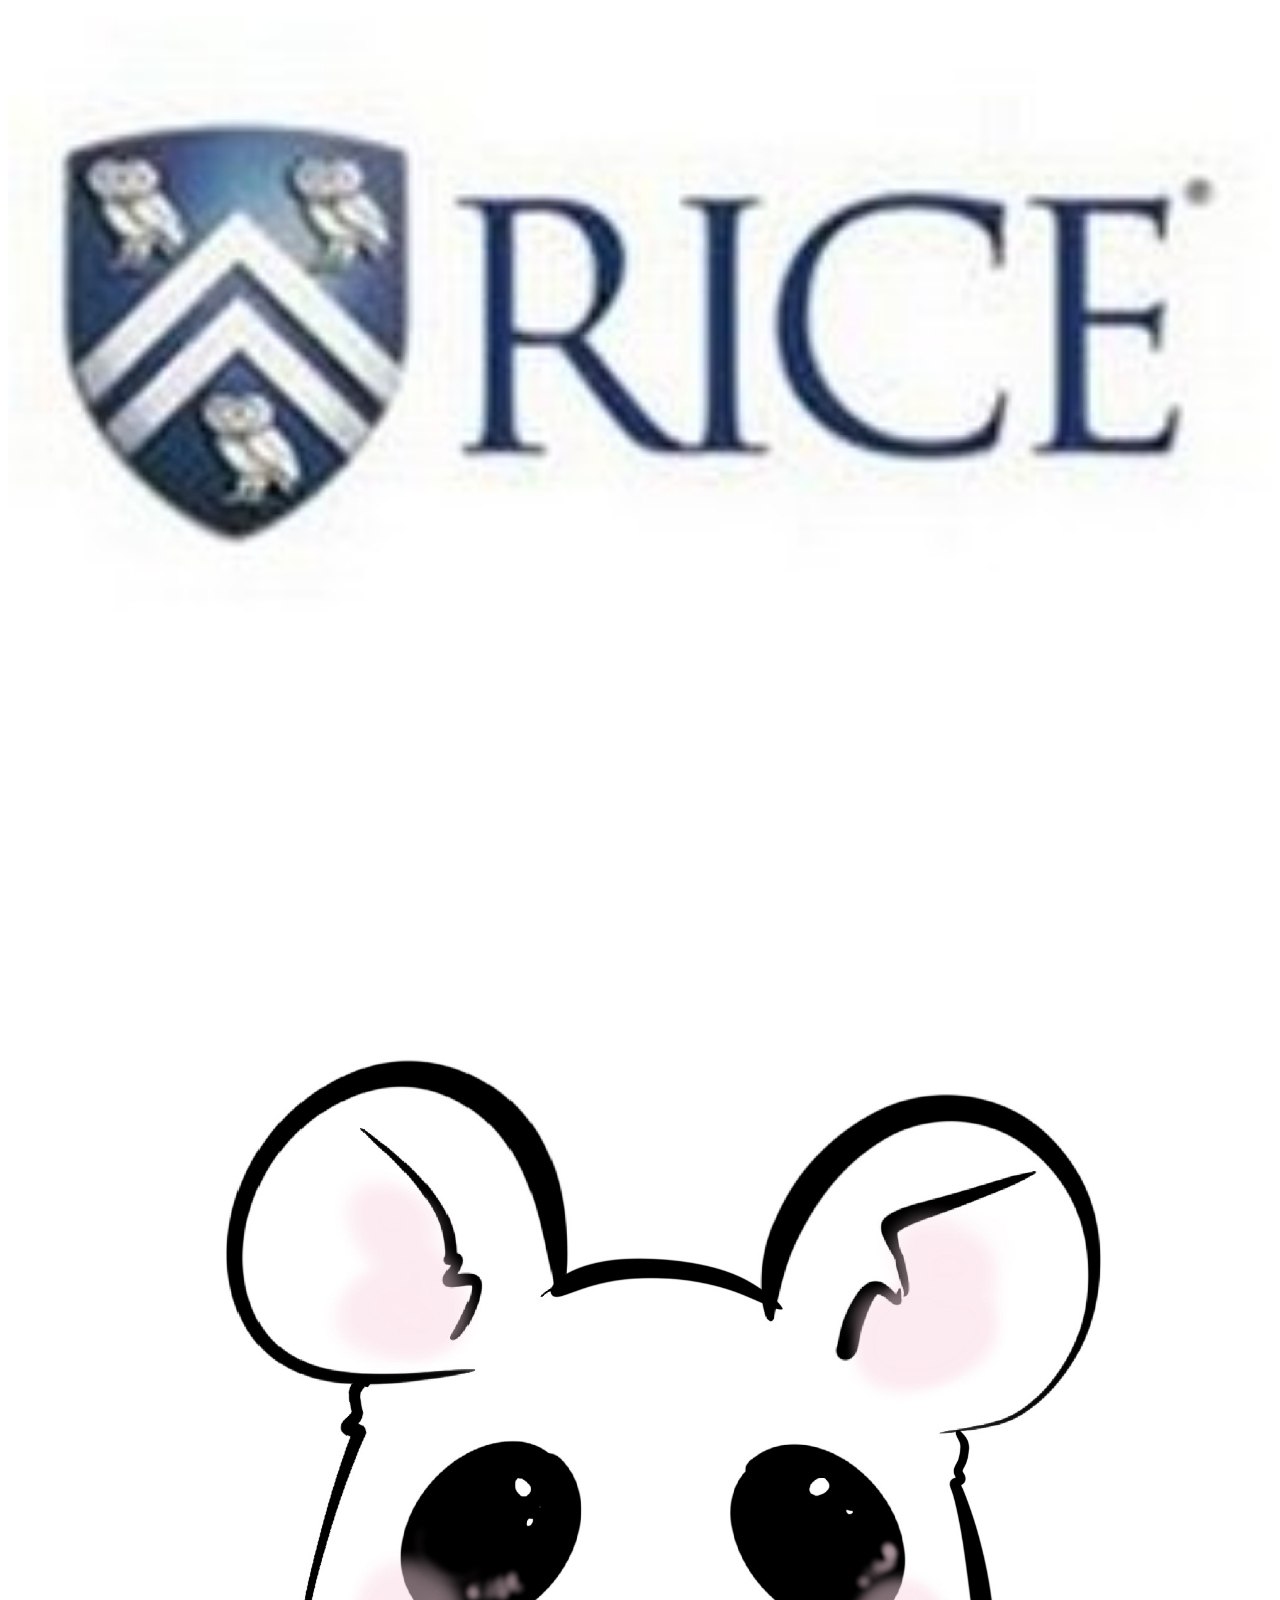
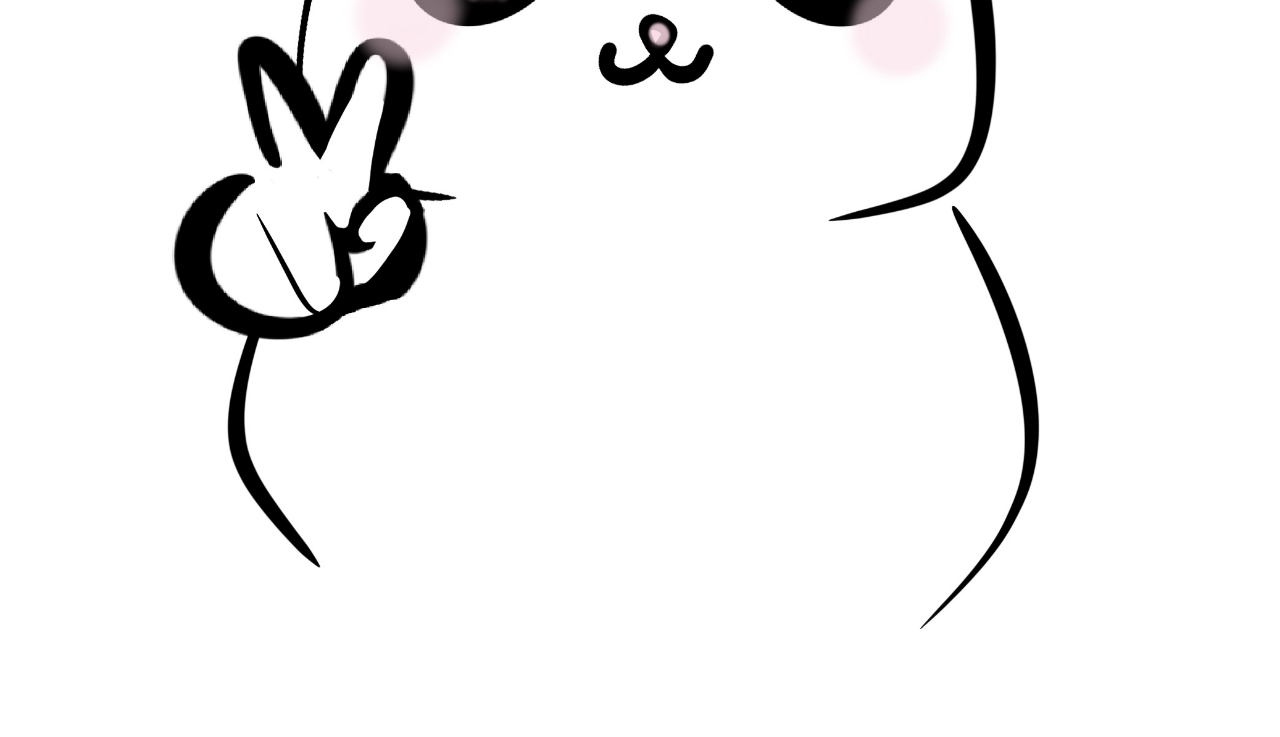
==== commit 243cd8a5: "reordering and rat page changes" ====
--- a/index.html
+++ b/index.html
@@ -96,7 +96,7 @@
 		</div>
 	</div>
 	
-	<a href="#about" class="scroll-down">
+	<a href="#portfolio" class="scroll-down">
 	<span></span>
 	</a>
 
@@ -104,134 +104,152 @@
 </section>
 
 <!-- Banner End -->
-
 <!-- Portfolio start -->
-<section class="portfolio ">
-	<div class="container">
-		<div class="row mb-5">
-	      	<div class="col-10">
-		        <div class="btn-group btn-group-toggle " data-toggle="buttons">
-		          <label class="btn active ">
-		            <input type="radio" name="shuffle-filter" value="all" checked="checked" />All Projects
-		          </label>
-		          <label class="btn">
-		            <input type="radio" name="shuffle-filter" value="Product" />Product
-		          </label>
-		          <label class="btn">
-		            <input type="radio" name="shuffle-filter" value="AI-ML" />AI/ML
-		          </label>
-		          <label class="btn">
-		            <input type="radio" name="shuffle-filter" value="WebDev" />Web Development
-		          </label>
-		           <label class="btn">
-		            <input type="radio" name="shuffle-filter" value="Fun" />Fun
-		          </label>
-		        </div>
-	      	</div>
-    	</div>	
-
-
-		<div class="row shuffle-wrapper portfolio-gallery">
-
-		<div class="col-lg-4 col-6 mb-4 shuffle-item" data-groups="[&quot;Product&quot;,&quot;AI-ML&quot;]">
-	        <div class="position-relative inner-box" >
-	            <div class="image position-relative ">
-	               <img src="images/portfolio/rice.png" alt="portfolio-image" class="img-fluid w-100 d-block">
-	                <div class="overlay-box">
-	                  <div class="overlay-inner">
-		                    <a class="overlay-content" href="source\project-pages\expert-finder.html">
-		                      <h5 class="mb-0">Expert Finder AI</h5>
-		                      <p>Rice University - Transformational Tech & Innovation</p>
-		                    </a>
-	                	</div> 
-		            </div>
-		        </div>
-		      </div>
-	      </div>
-
-	      <div class="col-lg-4 col-6 mb-4 shuffle-item"  data-groups="[&quot;Product&quot;,&quot;AI-ML&quot;]">
-		      	<div class="position-relative inner-box">
-		          <div class="image position-relative ">
-	               <img src="images/portfolio/hbo-max.png" alt="portfolio-image" class="img-fluid w-100 d-block">
-	                <div class="overlay-box">
-	                  <div class="overlay-inner">
-	                    <a class="overlay-content" href="/project-pages/ml-plan-recommender.html">
-	                      <h5 class="mb-0">ML Plan Recommender</h5>
-	                      <p>Warner Brothers Discovery</p>
-	                    </a>
-	                  </div>
-	                </div> 
-	            </div>
-		      </div>
-	      </div>
-
-	      <div class="col-lg-4 col-6 mb-4 shuffle-item" data-groups="[&quot;WebDev&quot;,&quot;Product&quot;,&quot;AI-ML&quot;]">
-	        <div class="position-relative inner-box">
-	            <div class="image position-relative ">
-	               <img src="images/portfolio/DXC_Technology.png" alt="portfolio-image" class="img-fluid w-100 d-block">
-	                <div class="overlay-box">
-	                  <div class="overlay-inner">
-	                    <a class="overlay-content" href="/project-pages/maintenance-assistant.html">
-	                      <h5 class="mb-0">AI Maintenance Assistant </h5>
-	                      <p>DXC Technology</p>
-	                    </a>
-	                  </div>
-	                </div> 
-	            </div>
-	        </div>
-	      </div>
-
-	      <div class="col-lg-4 col-6 mb-4 shuffle-item" data-groups="[&quot;Product&quot;,&quot;Fun&quot;]">
-	        <div class="position-relative inner-box">
-	            <div class="image position-relative ">
-	               <img src="images/portfolio/rat.png" alt="portfolio-image" class="img-fluid w-100 d-block">
-	                <div class="overlay-box">
-	                  <div class="overlay-inner">
-	                    <a class="overlay-content" href="/project-pages/rat.html">
-	                      <h5 class="mb-0">Rat</h5>
-	                      <p>COMP 460: Advanced Computer Graphics</p>
-	                    </a>
-	                  </div>
-	                </div> 
-	            </div>
-	        </div>
-	      </div>
-
-	      <div class="col-lg-4 col-6 mb-4 shuffle-item" data-groups="[&quot;WebDev&quot;]">
-	        <div class="position-relative inner-box">
-	            <div class="image position-relative ">
-	               <img src="images/portfolio/rice.png" alt="portfolio-image" class="img-fluid w-100 d-block">
-	                <div class="overlay-box">
-	                  <div class="overlay-inner">
-	                    <a class="overlay-content" href="project-pages/grants-ai.html">
-	                       <h5 class="mb-0 ">AI Research Grants Finder</h5>
-	                      	<p>Rice University - Transformational Tech & Innovation</p>
-	                    </a>
-	                  </div>
-	                </div> 
-	            </div>
-	        </div>
-	      </div>
-
-	      <div class="col-lg-4 col-6 mb-4 shuffle-item" data-groups="[&quot;WebDev&quot;,&quot;Product&quot;,&quot;Fun&quot;]">
-	        <div class="position-relative inner-box">
-	            <div class="image position-relative ">
-	               <img src="images/portfolio/hamster.png" alt="portfolio-image" class="img-fluid w-100 d-block">
-	                <div class="overlay-box">
-	                  <div class="overlay-inner">
-	                    <a class="overlay-content" href="hamster.html">
-	                       <h5 class="mb-0">Daily Hamster Chrome Extension</h5>
-	                      	<p>Personal Project</p>
-	                    </a>
-	                  </div>
-	                </div> 
-	            </div>
-	        </div>
-	      </div>
-	    </div>
-	</div>
+<section id="portfolio" class="portfolio">
+  <div class="container">
+    <div class="row mb-5">
+      <div class="col-10">
+        <div class="btn-group btn-group-toggle" data-toggle="buttons">
+          <label class="btn active">
+            <input type="radio" name="shuffle-filter" value="all" checked="checked" />All Projects
+          </label>
+          <label class="btn">
+            <input type="radio" name="shuffle-filter" value="Product" />Product
+          </label>
+          <label class="btn">
+            <input type="radio" name="shuffle-filter" value="AI-ML" />AI/ML
+          </label>
+          <label class="btn">
+            <input type="radio" name="shuffle-filter" value="WebDev" />Web Development
+          </label>
+          <label class="btn">
+            <input type="radio" name="shuffle-filter" value="Fun" />Fun
+          </label>
+        </div>
+      </div>
+    </div>
+
+    <div class="row shuffle-wrapper portfolio-gallery">
+
+
+      <!-- Rat -->
+      <div class="col-lg-4 col-6 mb-4 shuffle-item" data-groups='["Product","Fun"]'>
+        <a href="rat.html" class="portfolio-link">
+          <div class="position-relative inner-box">
+            <div class="image position-relative">
+              <img src="images/portfolio/rat.png" alt="portfolio-image" class="img-fluid w-100 d-block">
+              <div class="overlay-box">
+                <div class="overlay-inner">
+                  <div class="overlay-content">
+                    <h5 class="mb-0">Rat</h5>
+                    <p>COMP 460: Advanced Computer Graphics</p>
+                  </div>
+                </div>
+              </div>
+            </div>
+          </div>
+        </a>
+      </div>
+      <!-- ML Plan Recommender -->
+      <div class="col-lg-4 col-6 mb-4 shuffle-item" data-groups='["Product","AI-ML"]'>
+        <a href="/project-pages/ml-plan-recommender.html" class="portfolio-link">
+          <div class="position-relative inner-box">
+            <div class="image position-relative">
+              <img src="images/portfolio/hbo-max.png" alt="portfolio-image" class="img-fluid w-100 d-block">
+              <div class="overlay-box">
+                <div class="overlay-inner">
+                  <div class="overlay-content">
+                    <h5 class="mb-0">ML Plan Recommender</h5>
+                    <p>Warner Brothers Discovery</p>
+                  </div>
+                </div>
+              </div>
+            </div>
+          </div>
+        </a>
+      </div>
+
+      <!-- AI Maintenance Assistant -->
+      <div class="col-lg-4 col-6 mb-4 shuffle-item" data-groups='["WebDev","Product","AI-ML"]'>
+        <a href="/project-pages/maintenance-assistant.html" class="portfolio-link">
+          <div class="position-relative inner-box">
+            <div class="image position-relative">
+              <img src="images/portfolio/DXC_Technology.png" alt="portfolio-image" class="img-fluid w-100 d-block">
+              <div class="overlay-box">
+                <div class="overlay-inner">
+                  <div class="overlay-content">
+                    <h5 class="mb-0">AI Maintenance Assistant</h5>
+                    <p>DXC Technology</p>
+                  </div>
+                </div>
+              </div>
+            </div>
+          </div>
+        </a>
+      </div>
+
+      <!-- Expert Finder -->
+      <div class="col-lg-4 col-6 mb-4 shuffle-item" data-groups='["Product","AI-ML"]'>
+        <a href="source/project-pages/expert-finder.html" class="portfolio-link">
+          <div class="position-relative inner-box">
+            <div class="image position-relative">
+              <img src="images/portfolio/rice.png" alt="portfolio-image" class="img-fluid w-100 d-block">
+              <div class="overlay-box">
+                <div class="overlay-inner">
+                  <div class="overlay-content">
+                    <h5 class="mb-0">Expert Finder AI</h5>
+                    <p>Rice University - Transformational Tech & Innovation</p>
+                  </div>
+                </div>
+              </div>
+            </div>
+          </div>
+        </a>
+      </div>
+
+      <!-- AI Research Grants Finder -->
+      <div class="col-lg-4 col-6 mb-4 shuffle-item" data-groups='["WebDev"]'>
+        <a href="project-pages/grants-ai.html" class="portfolio-link">
+          <div class="position-relative inner-box">
+            <div class="image position-relative">
+              <img src="images/portfolio/rice.png" alt="portfolio-image" class="img-fluid w-100 d-block">
+              <div class="overlay-box">
+                <div class="overlay-inner">
+                  <div class="overlay-content">
+                    <h5 class="mb-0">AI Research Grants Finder</h5>
+                    <p>Rice University - Transformational Tech & Innovation</p>
+                  </div>
+                </div>
+              </div>
+            </div>
+          </div>
+        </a>
+      </div>
+
+      <!-- Daily Hamster -->
+      <div class="col-lg-4 col-6 mb-4 shuffle-item" data-groups='["WebDev","Product","Fun"]'>
+        <a href="hamster.html" class="portfolio-link">
+          <div class="position-relative inner-box">
+            <div class="image position-relative">
+              <img src="images/portfolio/hamster.png" alt="portfolio-image" class="img-fluid w-100 d-block">
+              <div class="overlay-box">
+                <div class="overlay-inner">
+                  <div class="overlay-content">
+                    <h5 class="mb-0">Daily Hamster Chrome Extension</h5>
+                    <p>Personal Project</p>
+                  </div>
+                </div>
+              </div>
+            </div>
+          </div>
+        </a>
+      </div>
+
+    </div>
+  </div>
 </section>
 <!-- Portfolio End -->
+
 
 <!-- jQuery -->
 <script src="plugins/jQuery/jquery.min.js"></script>
--- a/css/style.css
+++ b/css/style.css
@@ -73,7 +73,7 @@
 }
 
 .section {
-  padding: 150px 0px;
+  padding: 50px 0px;
 }
 
 .section-sm {
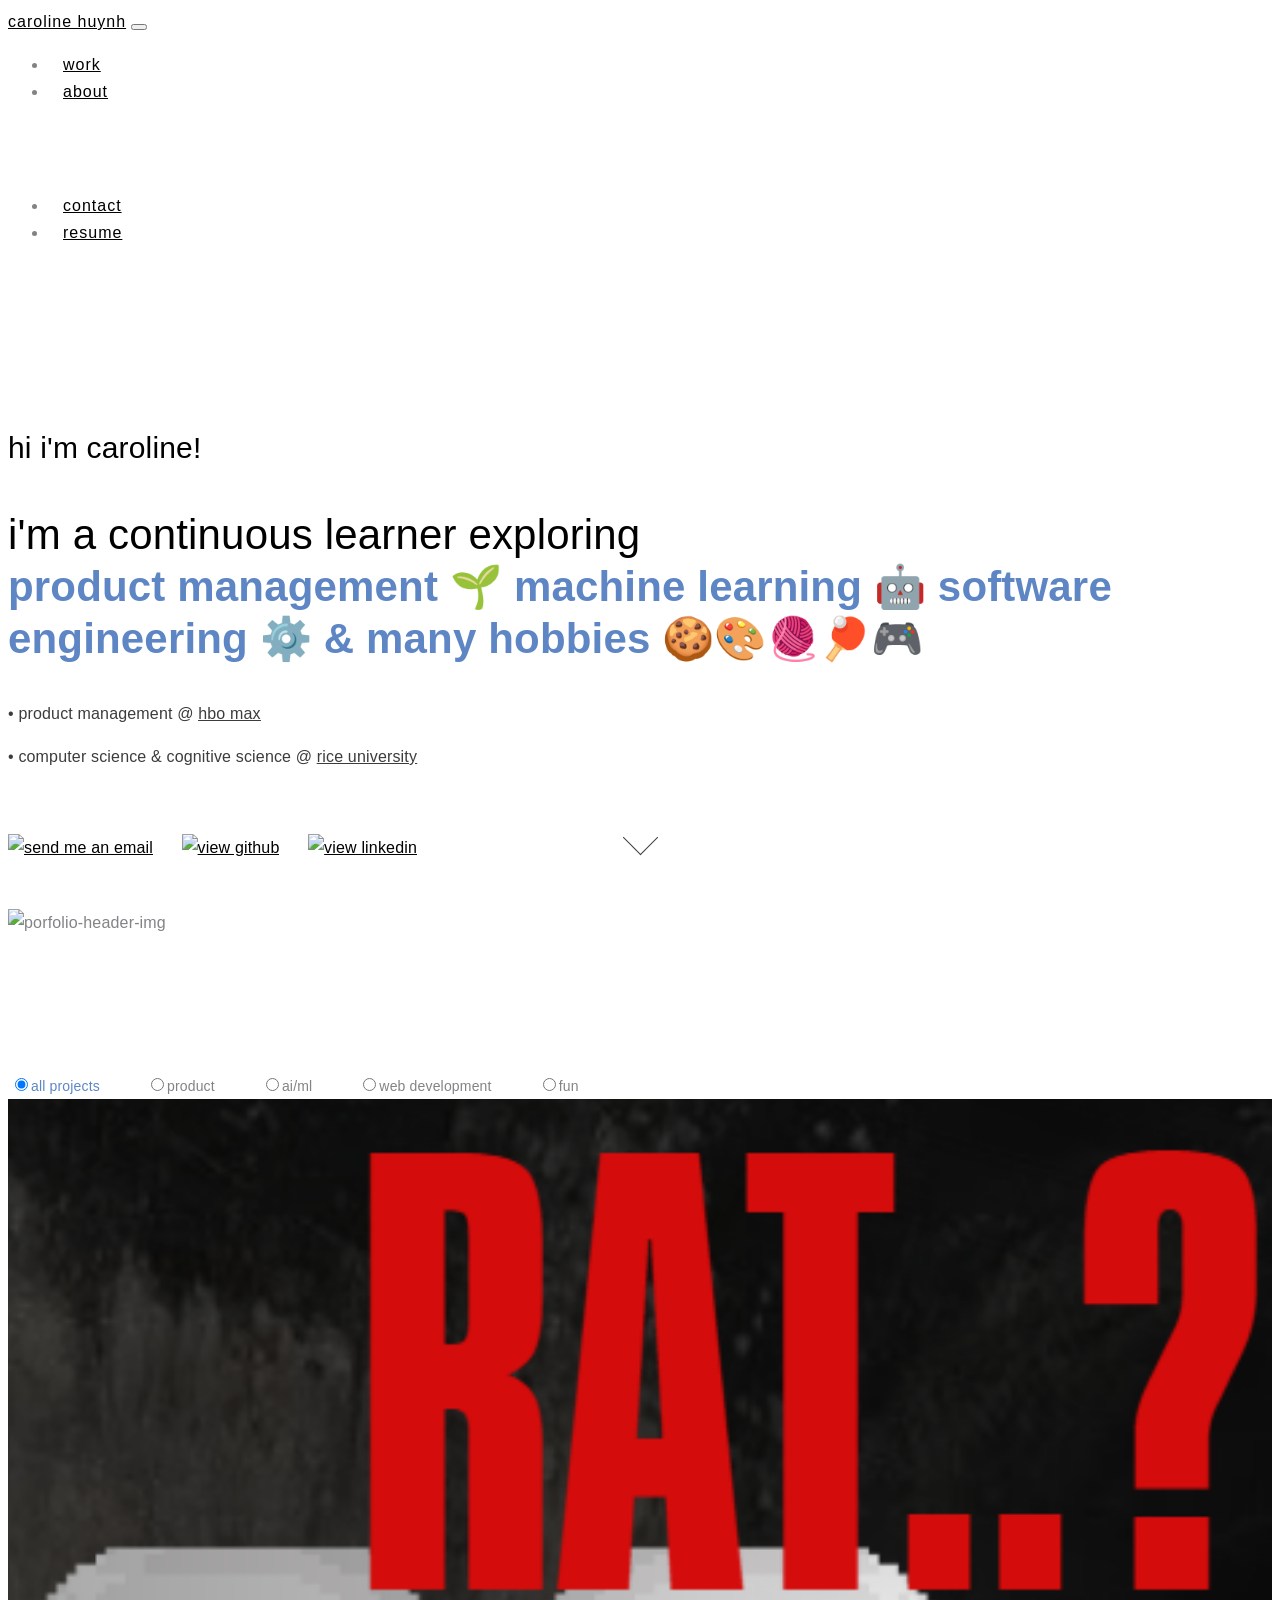
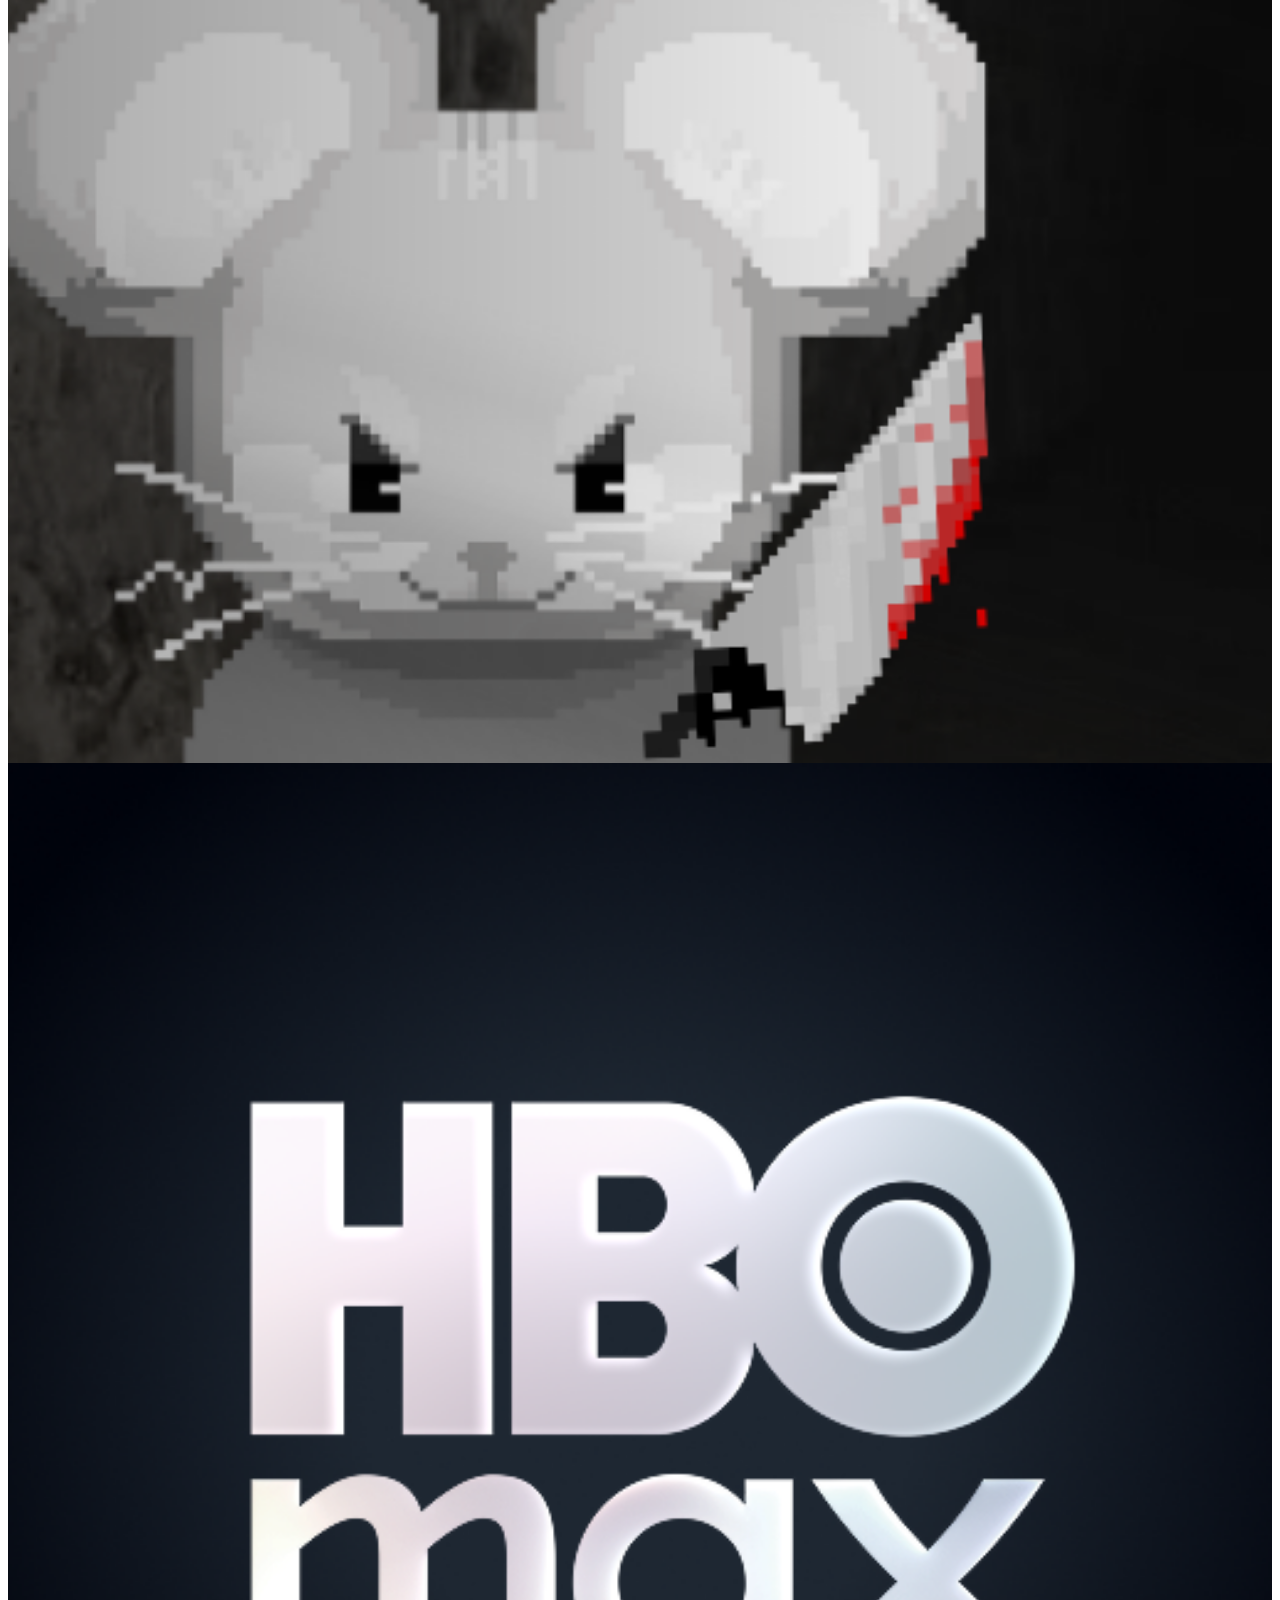
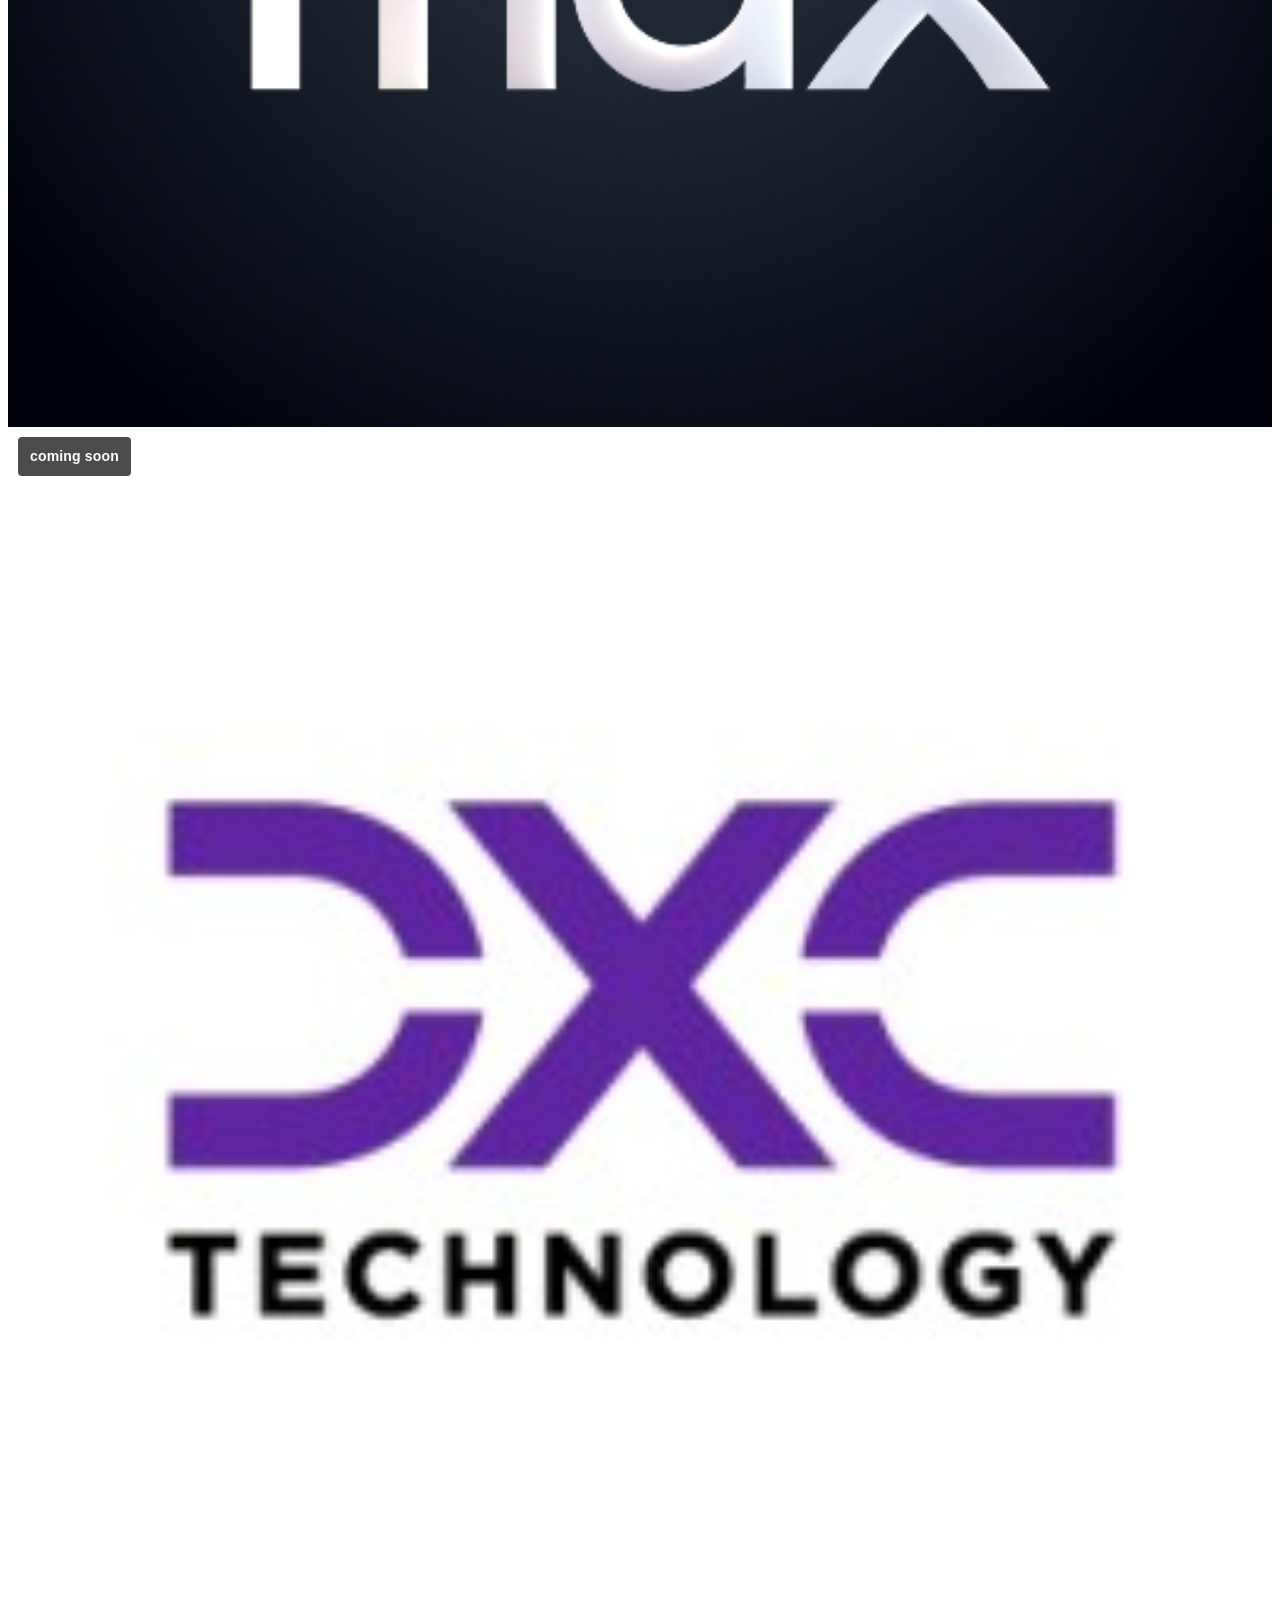
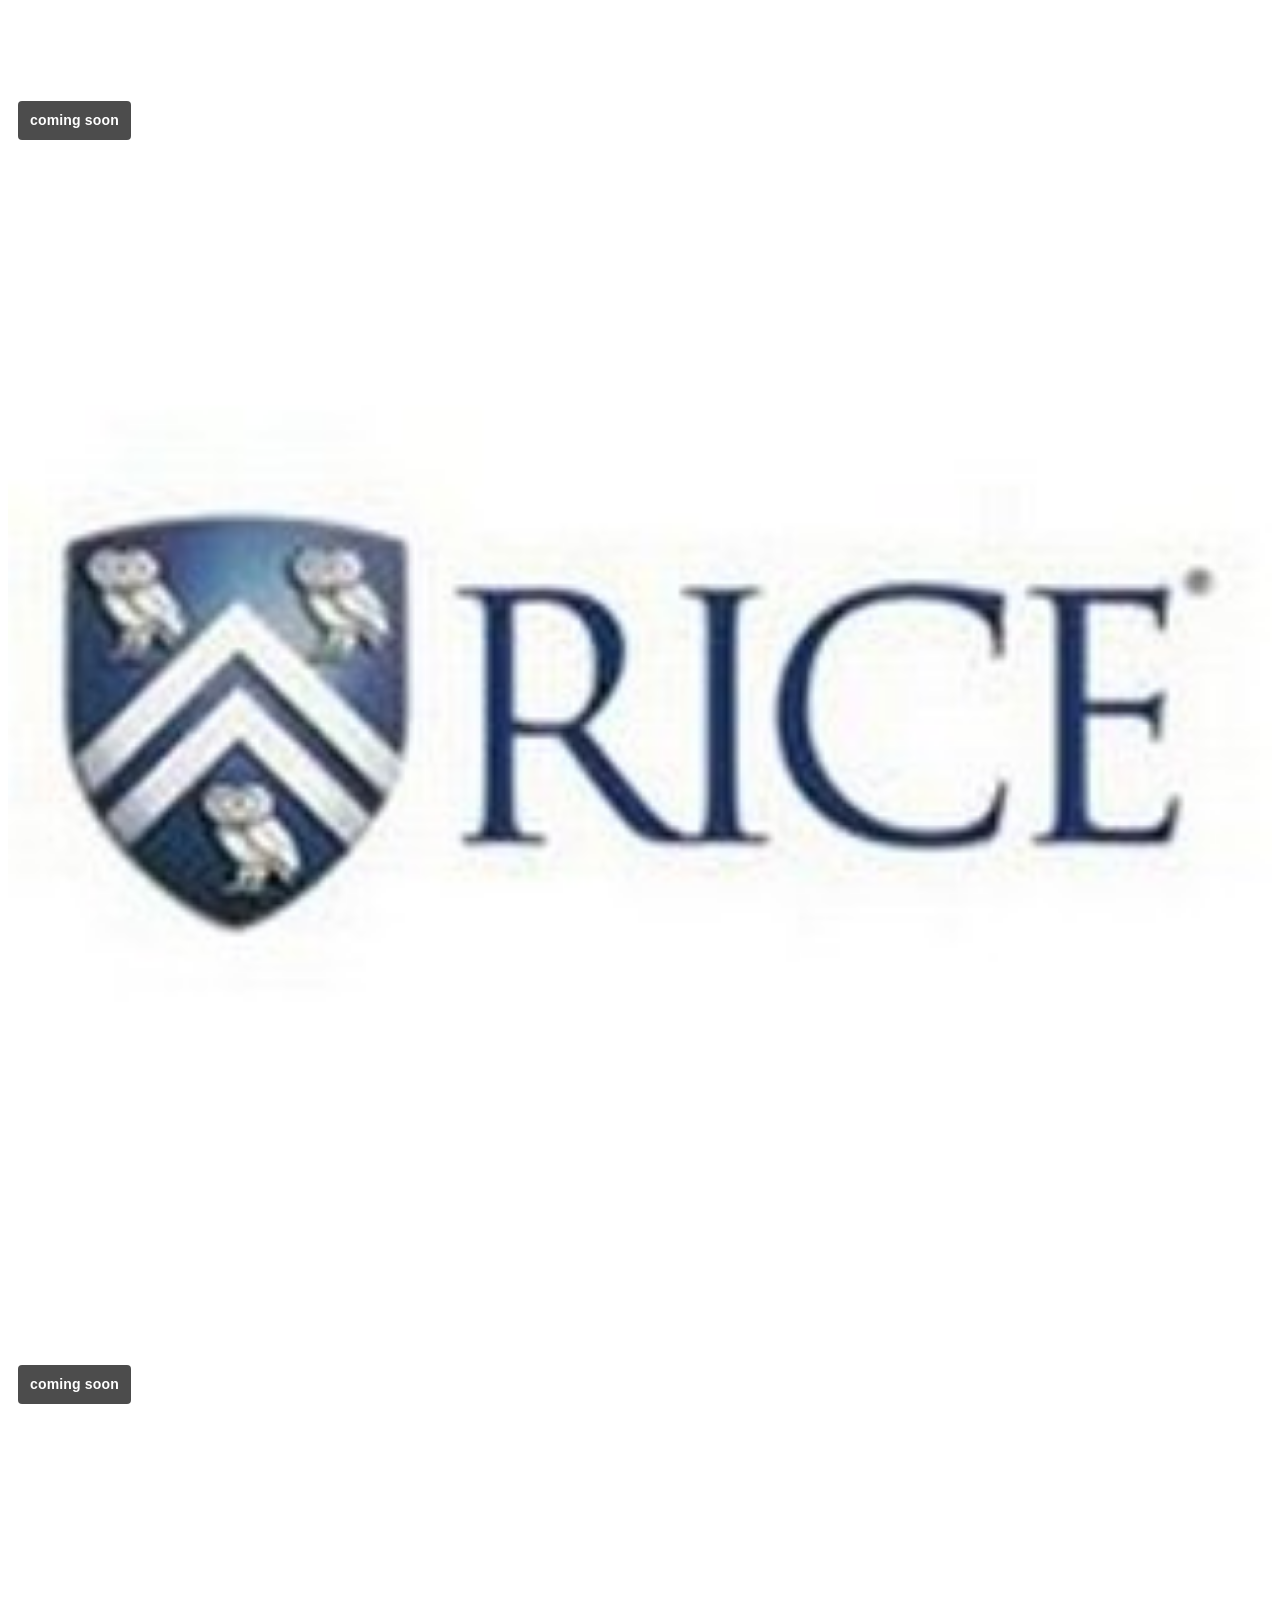
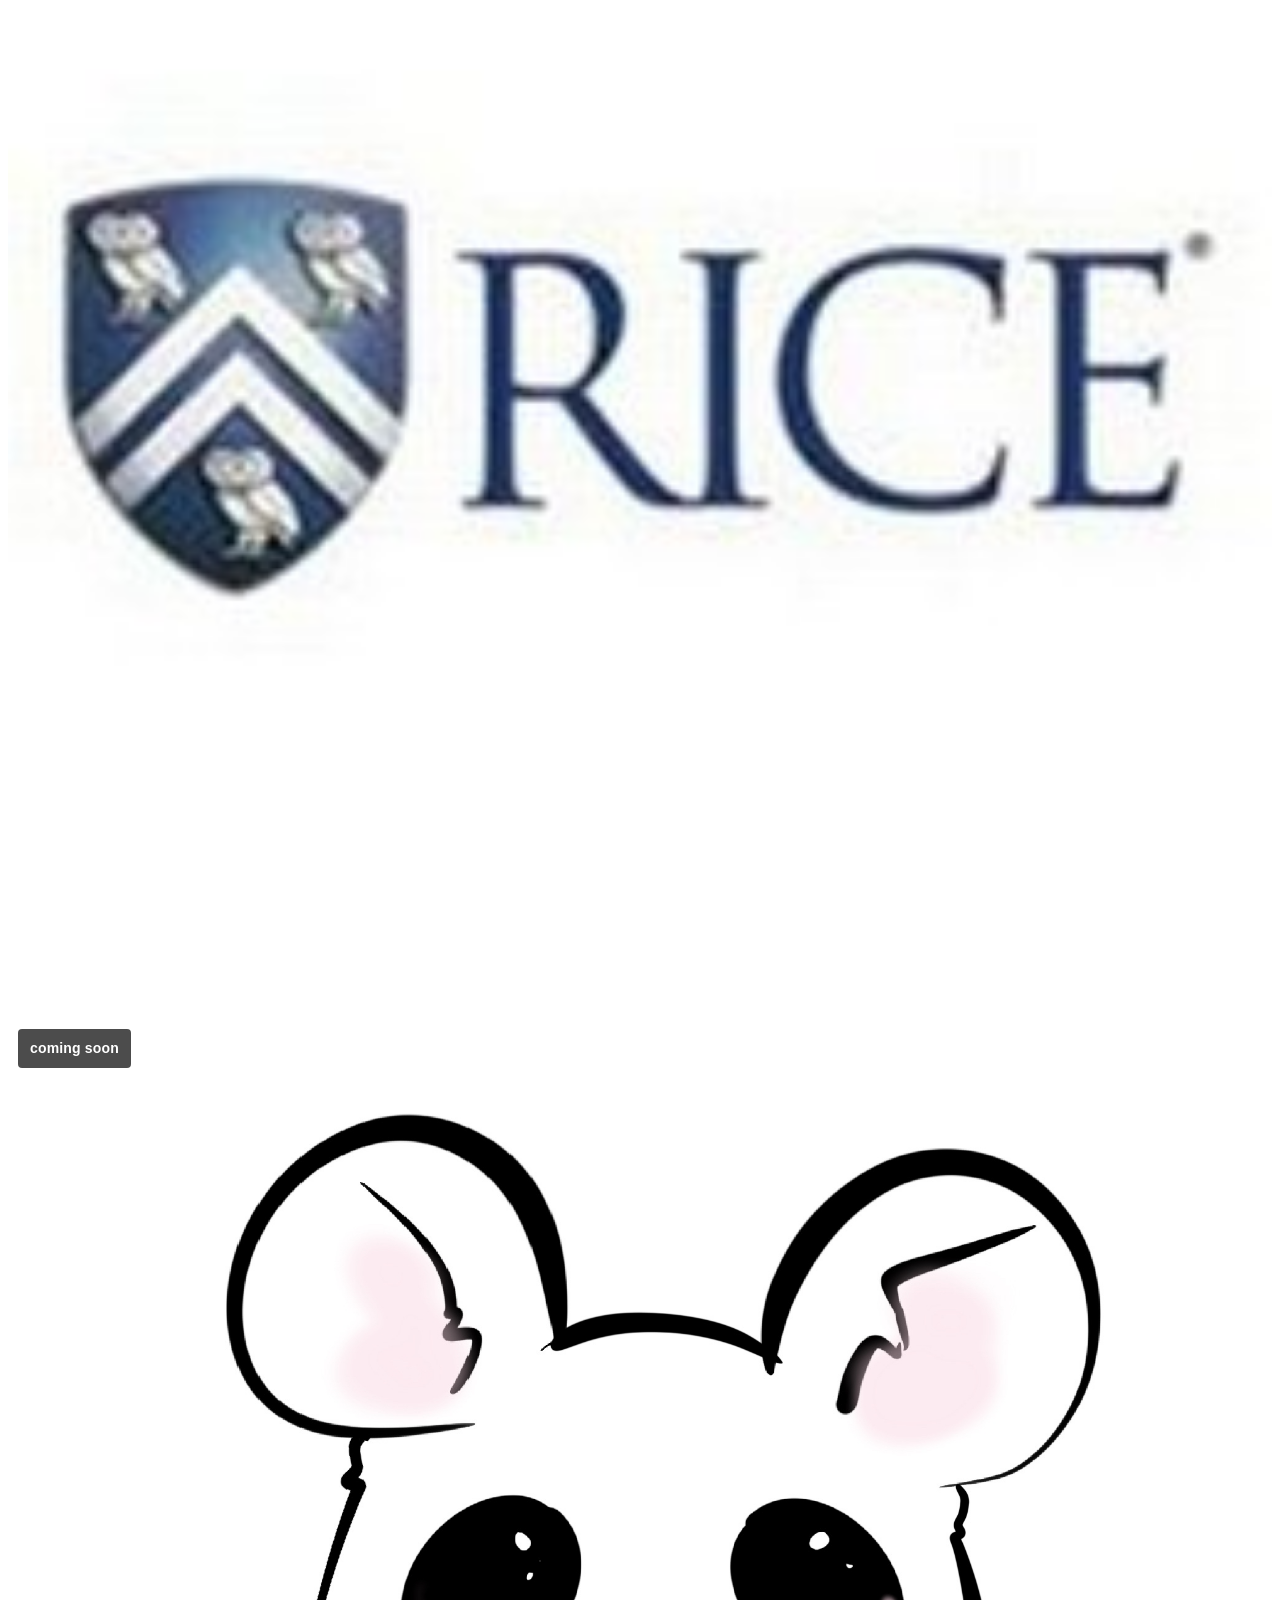
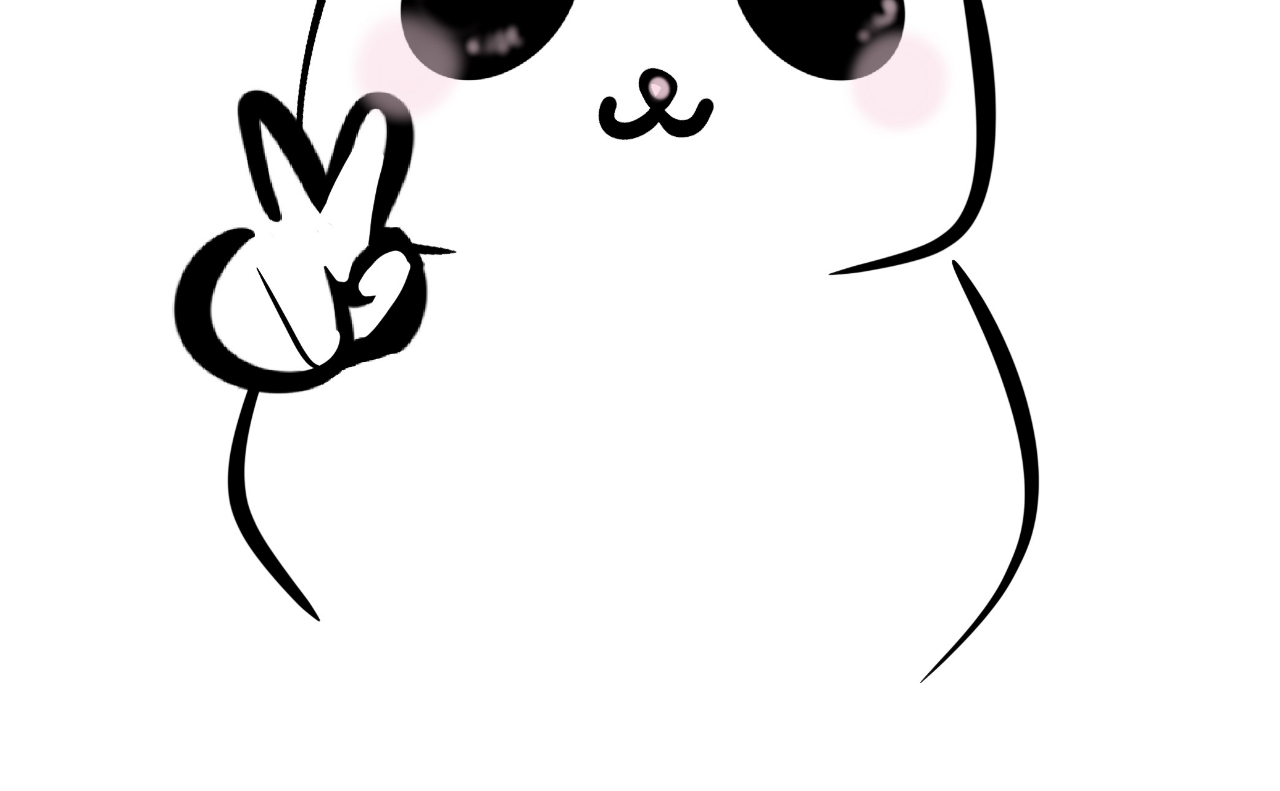
==== commit e23d69b4: "rat image resizing, portfolio image resizing, comming soon banners" ====
--- a/index.html
+++ b/index.html
@@ -137,7 +137,7 @@
         <a href="rat.html" class="portfolio-link">
           <div class="position-relative inner-box">
             <div class="image position-relative">
-              <img src="images/portfolio/rat.png" alt="portfolio-image" class="img-fluid w-100 d-block">
+              <img src="images/portfolio/rat.png" alt="portfolio-image" class="img-fluid w-100 d-block" style = "min-height:max-content;">
               <div class="overlay-box">
                 <div class="overlay-inner">
                   <div class="overlay-content">
@@ -175,6 +175,7 @@
           <div class="position-relative inner-box">
             <div class="image position-relative">
               <img src="images/portfolio/DXC_Technology.png" alt="portfolio-image" class="img-fluid w-100 d-block">
+              <div class="coming-soon-badge">coming soon</div>
               <div class="overlay-box">
                 <div class="overlay-inner">
                   <div class="overlay-content">
@@ -194,6 +195,7 @@
           <div class="position-relative inner-box">
             <div class="image position-relative">
               <img src="images/portfolio/rice.png" alt="portfolio-image" class="img-fluid w-100 d-block">
+              <div class="coming-soon-badge">coming soon</div>
               <div class="overlay-box">
                 <div class="overlay-inner">
                   <div class="overlay-content">
@@ -213,6 +215,7 @@
           <div class="position-relative inner-box">
             <div class="image position-relative">
               <img src="images/portfolio/rice.png" alt="portfolio-image" class="img-fluid w-100 d-block">
+              <div class="coming-soon-badge">coming soon</div>
               <div class="overlay-box">
                 <div class="overlay-inner">
                   <div class="overlay-content">
@@ -232,6 +235,7 @@
           <div class="position-relative inner-box">
             <div class="image position-relative">
               <img src="images/portfolio/hamster.png" alt="portfolio-image" class="img-fluid w-100 d-block">
+              <div class="coming-soon-badge">coming soon</div>
               <div class="overlay-box">
                 <div class="overlay-inner">
                   <div class="overlay-content">
--- a/css/style.css
+++ b/css/style.css
@@ -1,19 +1,3 @@
-/**
- * WEBSITE: https://themefisher.com
- * TWITTER: https://twitter.com/themefisher
- * FACEBOOK: https://www.facebook.com/themefisher
- * GITHUB: https://github.com/themefisher/
- */
-
-/*!------------------------------------------------------------------
-[MAIN STYLESHEET]
-
-PROJECT:	Thomson
-VERSION:	1.0
--------------------------------------------------------------------*/
-/*------------------------------------------------------------------
-[TABLE OF CONTENTS]
--------------------------------------------------------------------*/
 @import url("https://fonts.googleapis.com/css?family=Lato:400,600,700|Work+Sans:400,700,800");
 html {
   overflow-x: hidden;
@@ -454,6 +438,22 @@
   transform: translateX(-150px);
   transition: all 0.5s;
 }
+.image{
+  position: relative;
+  width: 100%;
+  aspect-ratio: 1 / 1; /* makes it always a square */
+  overflow: hidden;
+}
+
+.image img {
+  width: 100%;
+  height: 100%;
+  object-fit: cover; /* crop to fill square */
+  object-position: center; /* center the crop */
+  display: block;
+}
+
+}
 
 .portfolio-image {
   width: 60px;
@@ -780,13 +780,27 @@
   justify-content: center; /* horizontal centering (optional) */
   text-align: left; 
 }
-.img-fluid{
-  height: fit-content;
-  width: 30%;
-}
 .img-button{
   width: 6%;
   margin-right: 1.5rem !important;
   margin-top: 3rem !important;
   margin-bottom: 3rem !important;
-}+}
+
+.coming-soon-badge {
+  position: absolute;
+  top: 10px;
+  left: 10px;
+  background: rgba(0, 0, 0, 0.7);
+  color: #fff;
+  padding: 6px 12px;
+  font-size: 14px;
+  font-weight: bold;
+  border-radius: 4px;
+  z-index: 5;
+}
+
+.disabled-link {
+  pointer-events: none; /* prevent clicking */
+  cursor: default;
+}
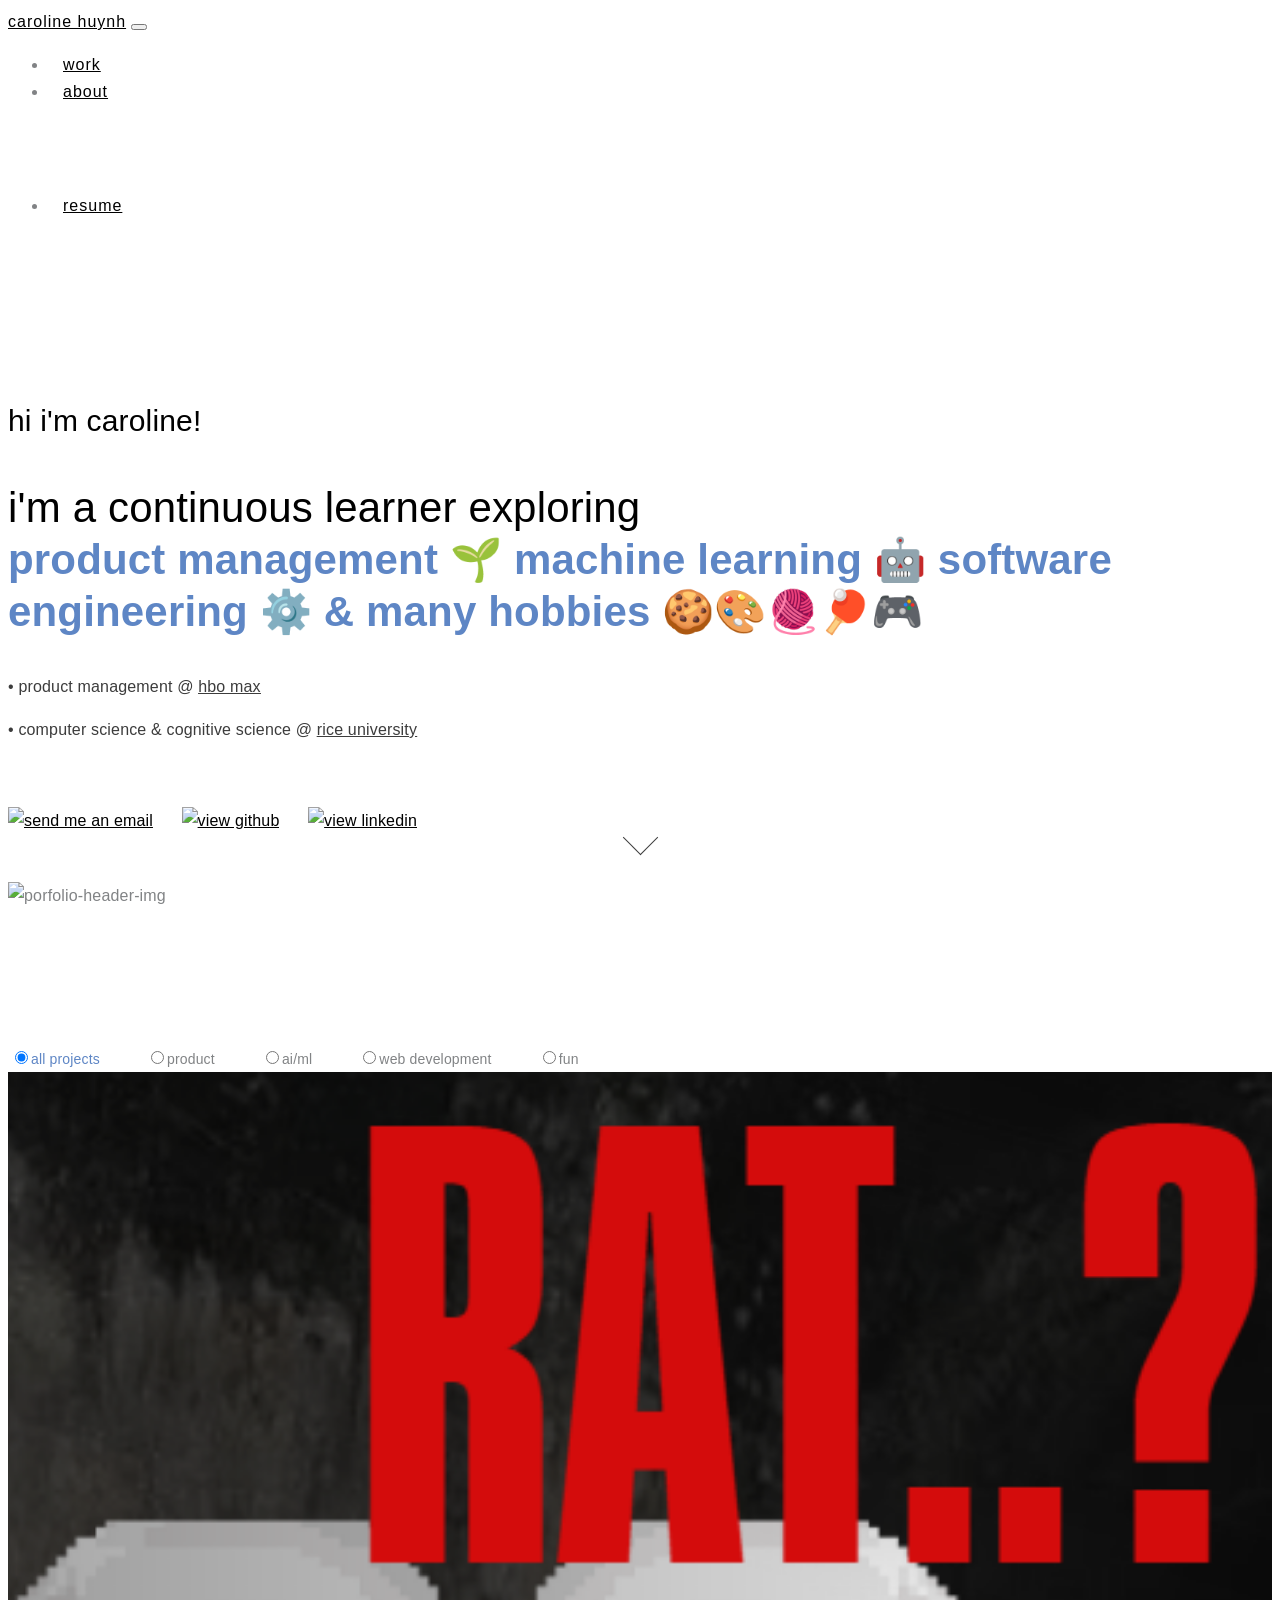
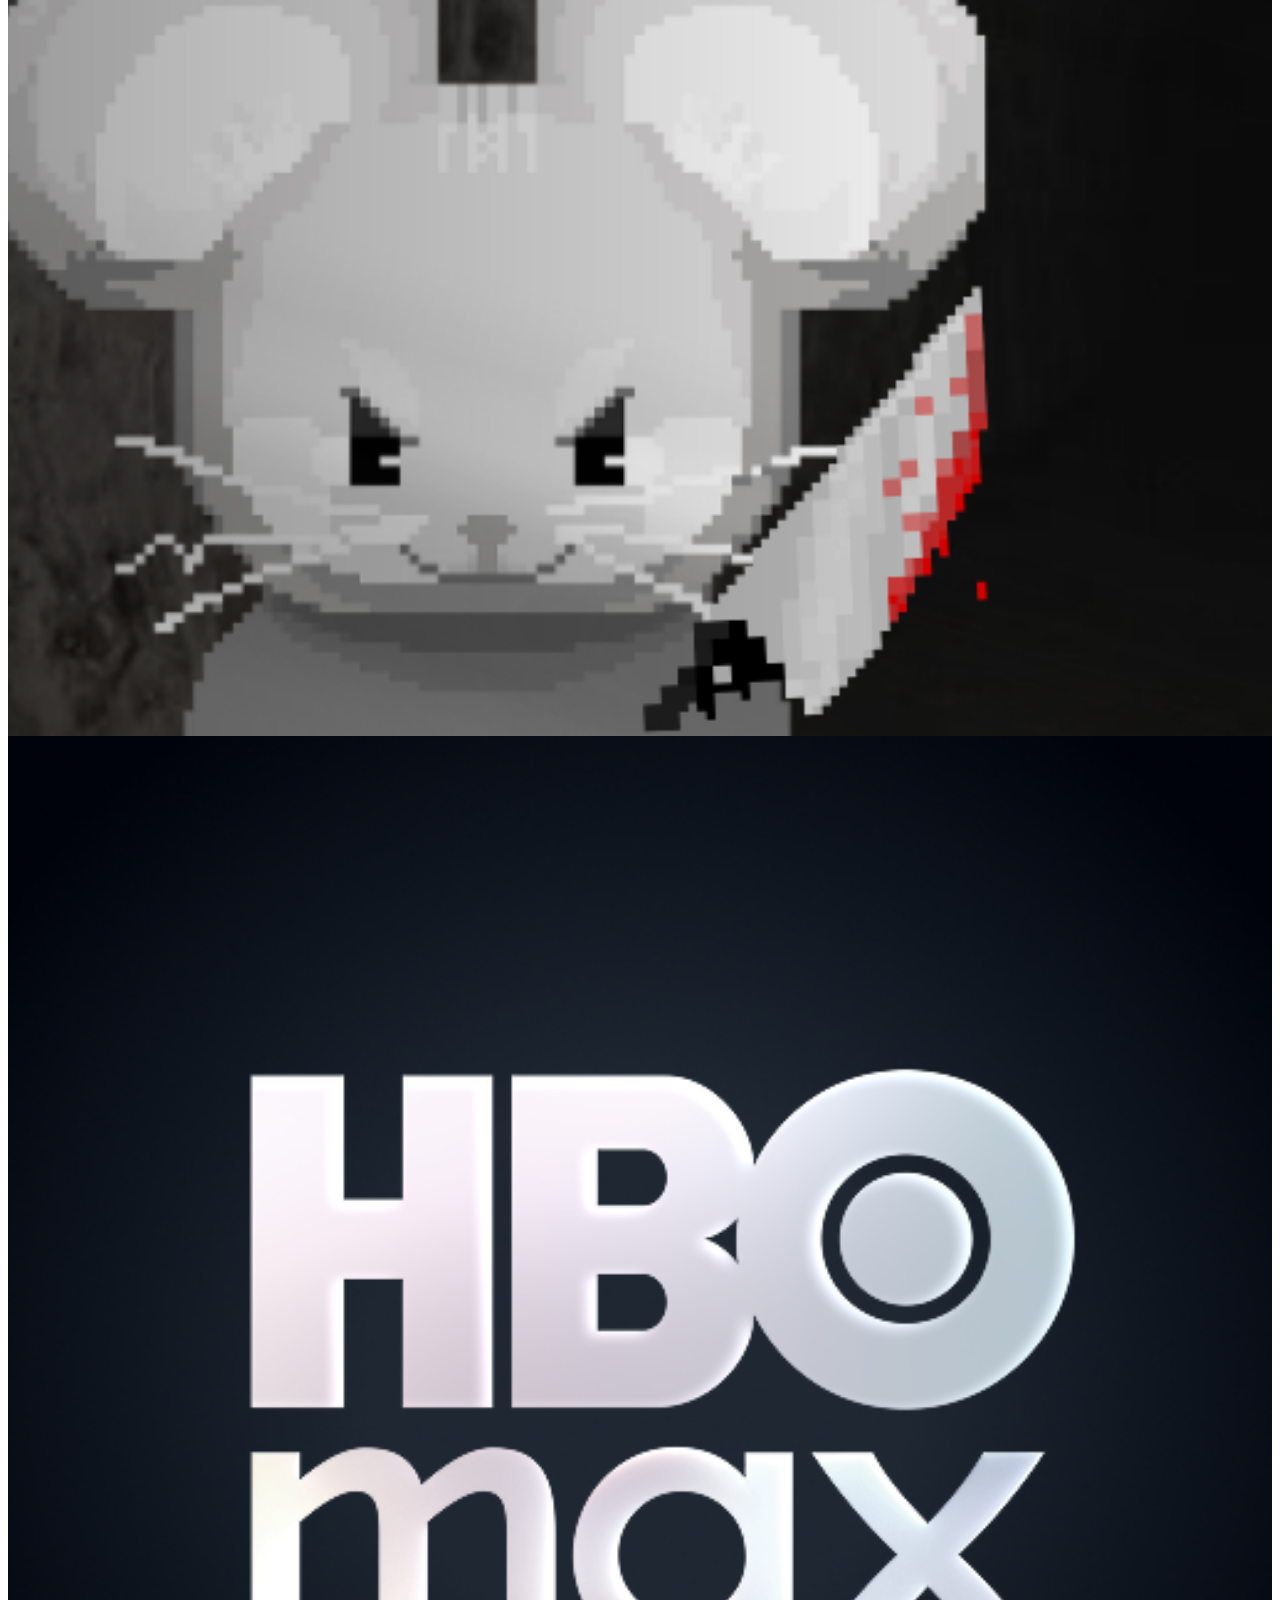
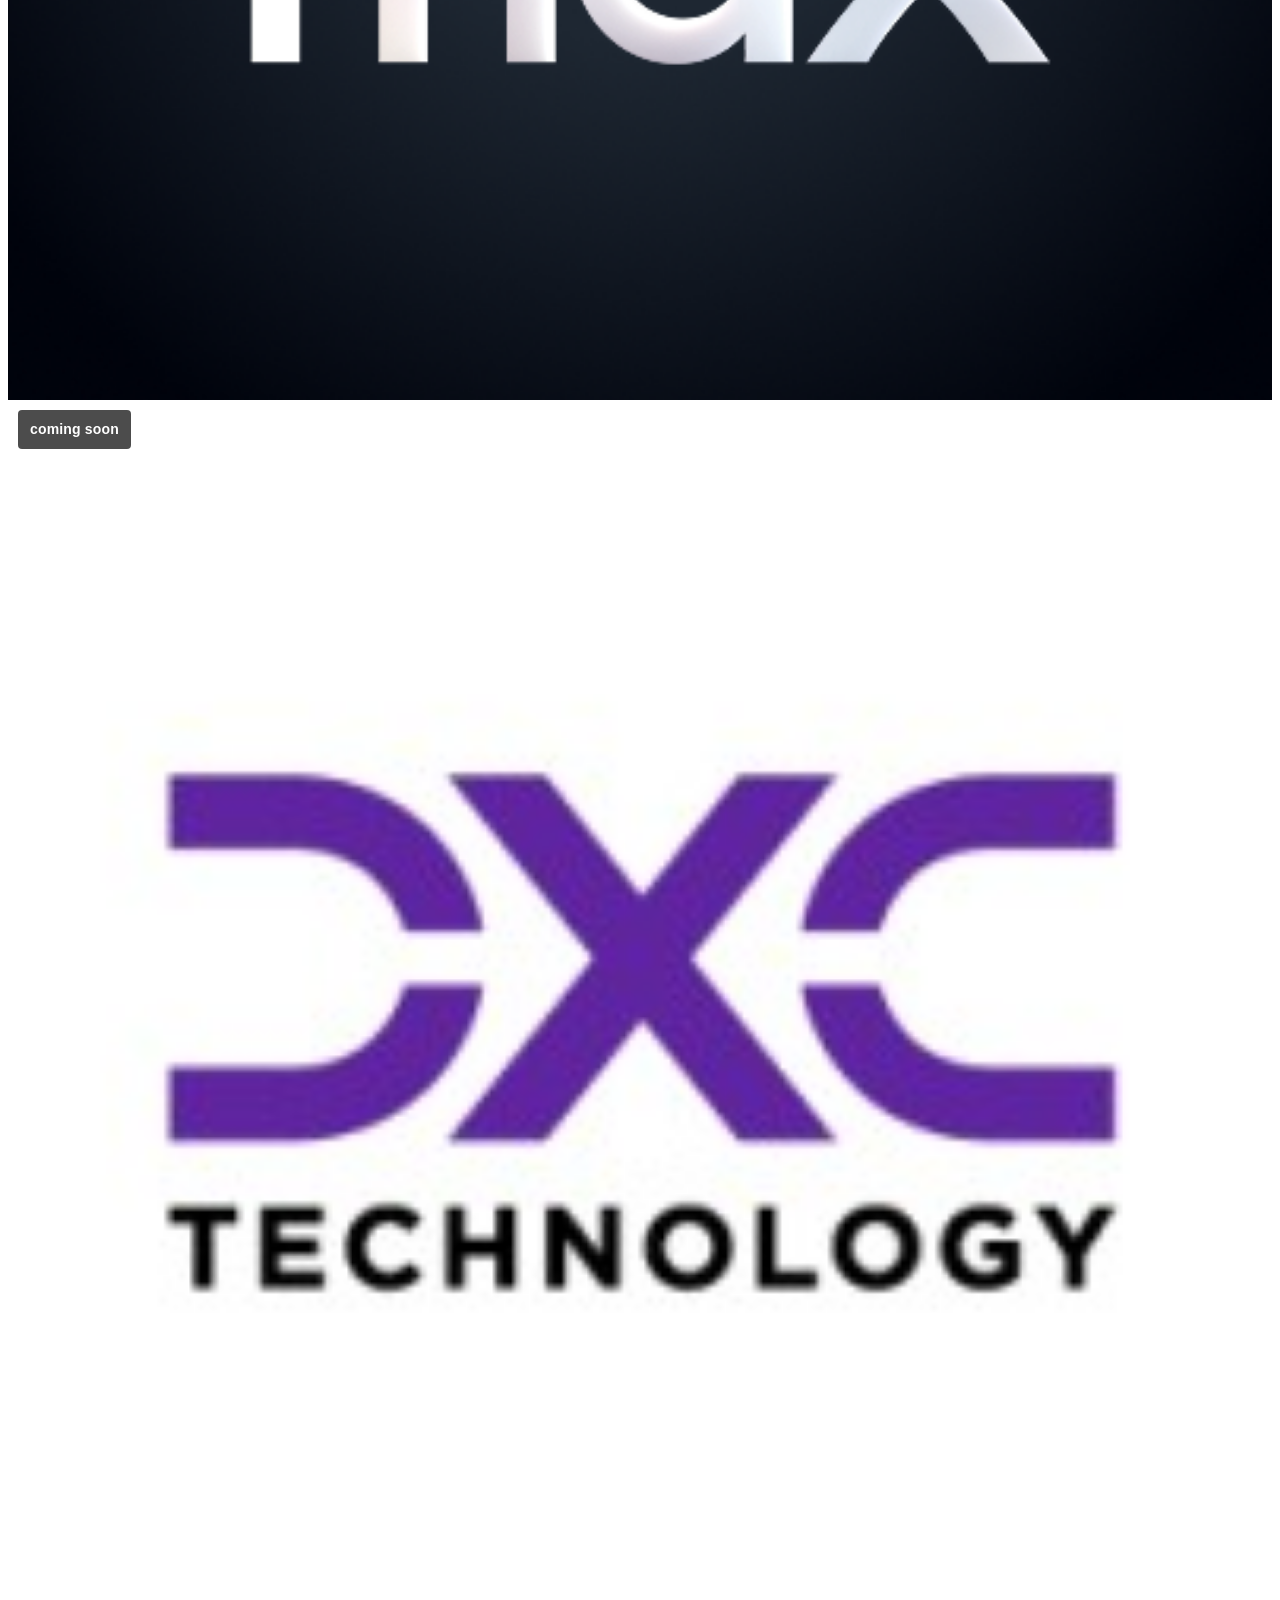
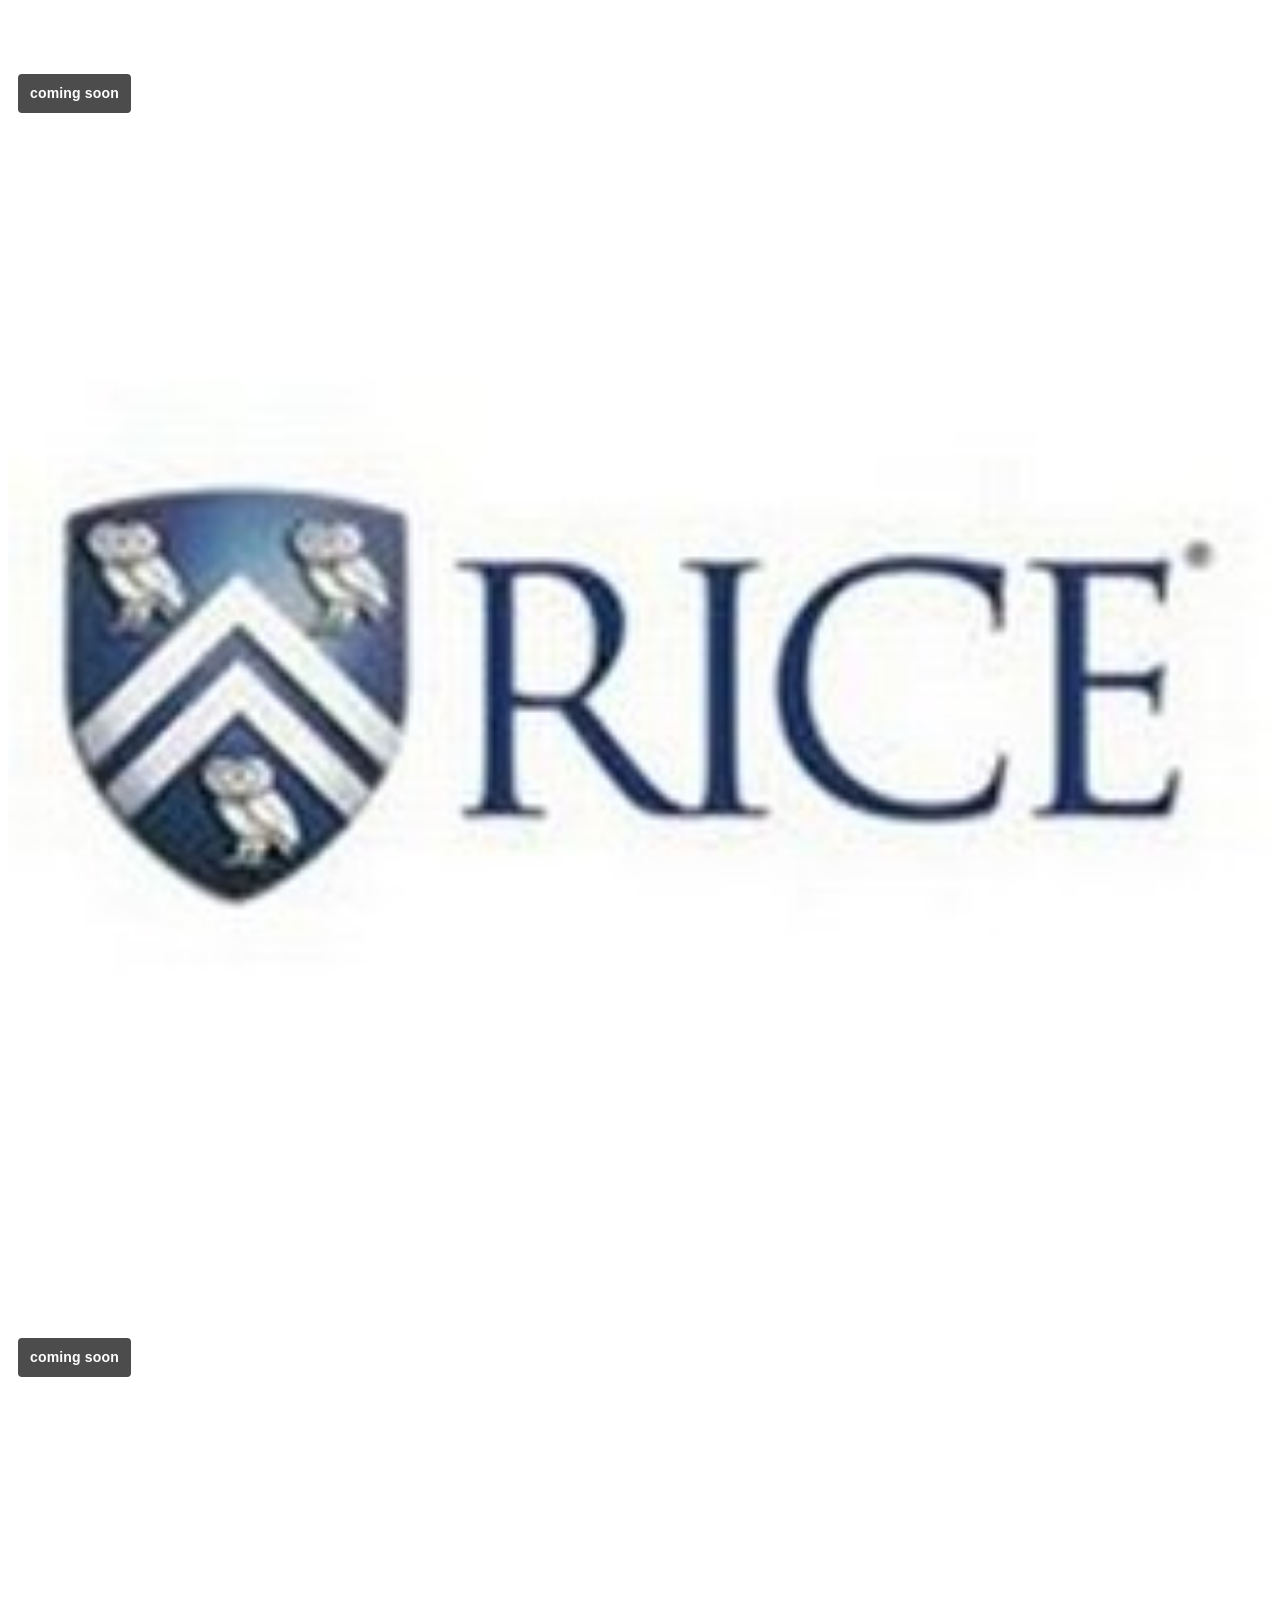
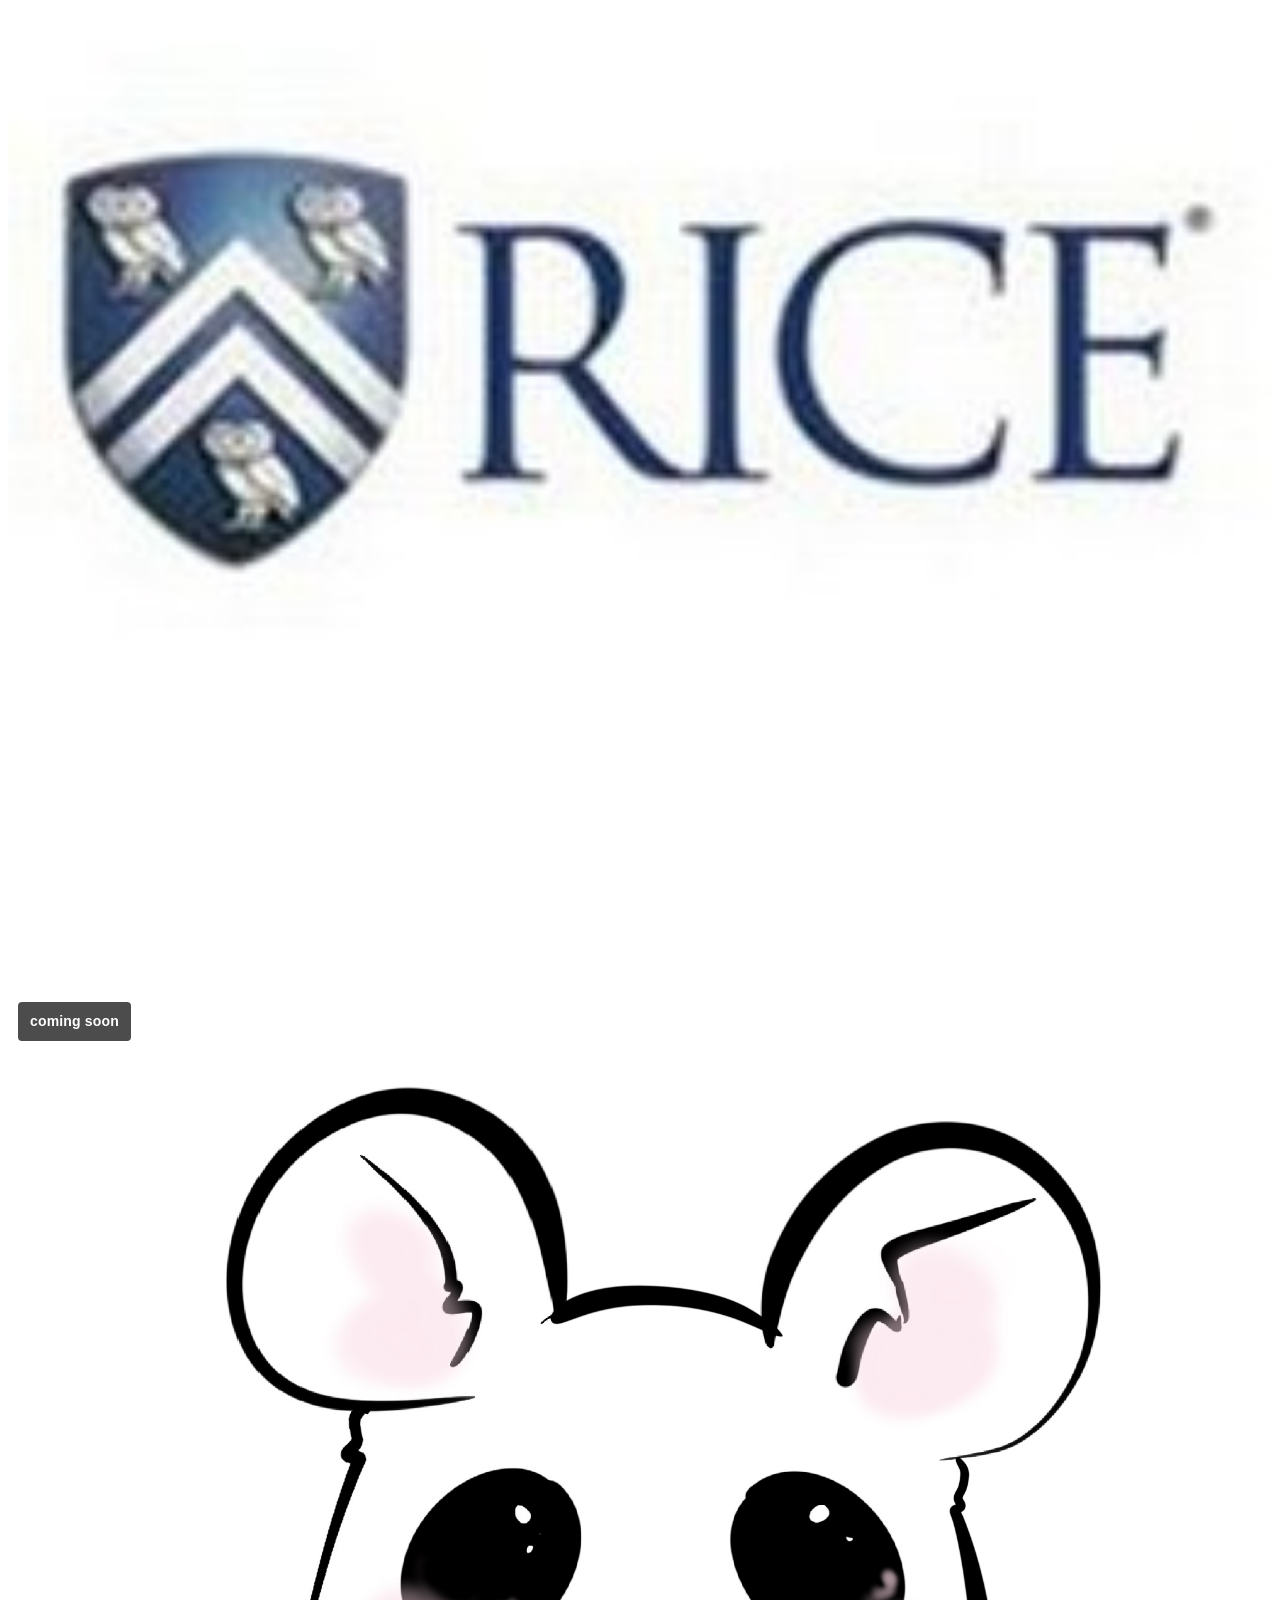
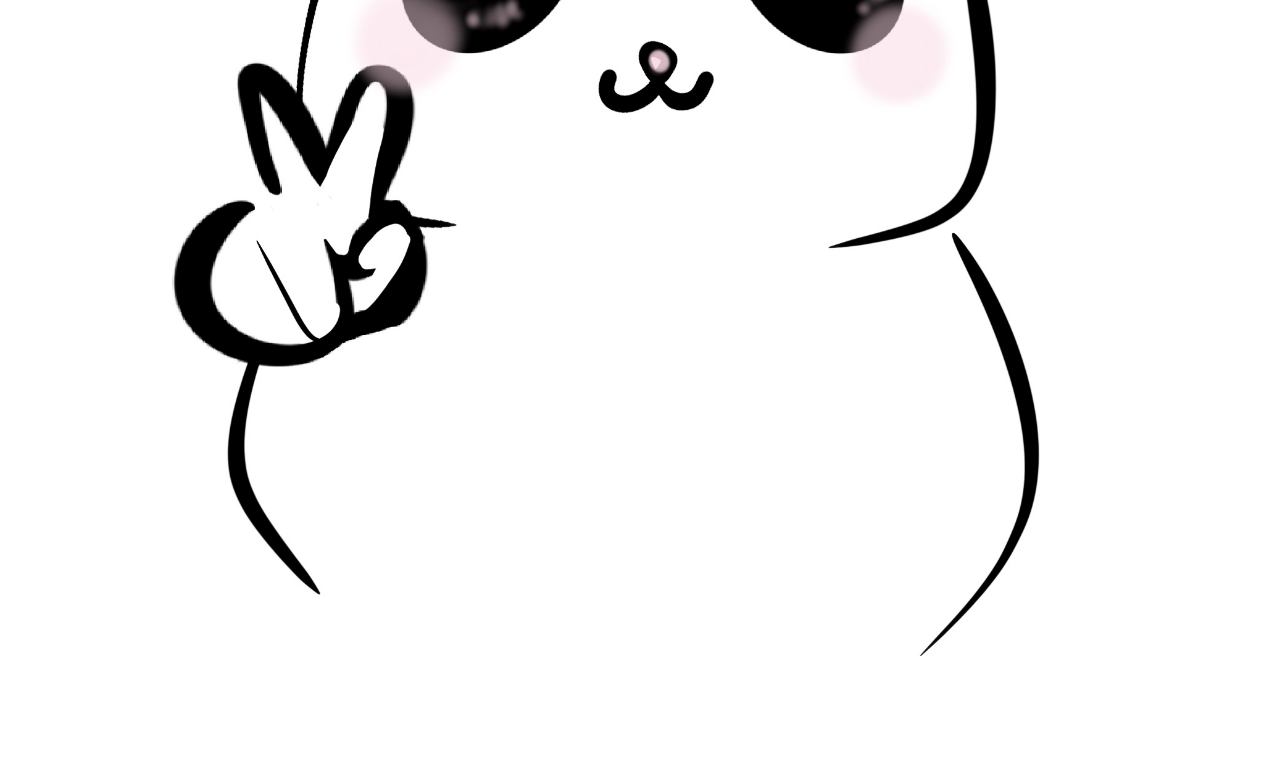
==== commit 0d721374: "all projects page" ====
--- a/index.html
+++ b/index.html
@@ -55,7 +55,6 @@
 					</ul>
 			  </li>
 
-			   <li class="nav-item"><a class="nav-link" href="mailto:caro2404huynh@gmail.com">contact</a></li>
 			  </li>
 			   <li class="nav-item"><a class="nav-link" href="https://docs.google.com/document/d/e/2PACX-1vTdnUL_9kohA9E14d4w35zHKrR6DCUlIjNsOUGJwY1FGocpq6SE1QI332jblMl6kw/pub">resume</a></li>
 
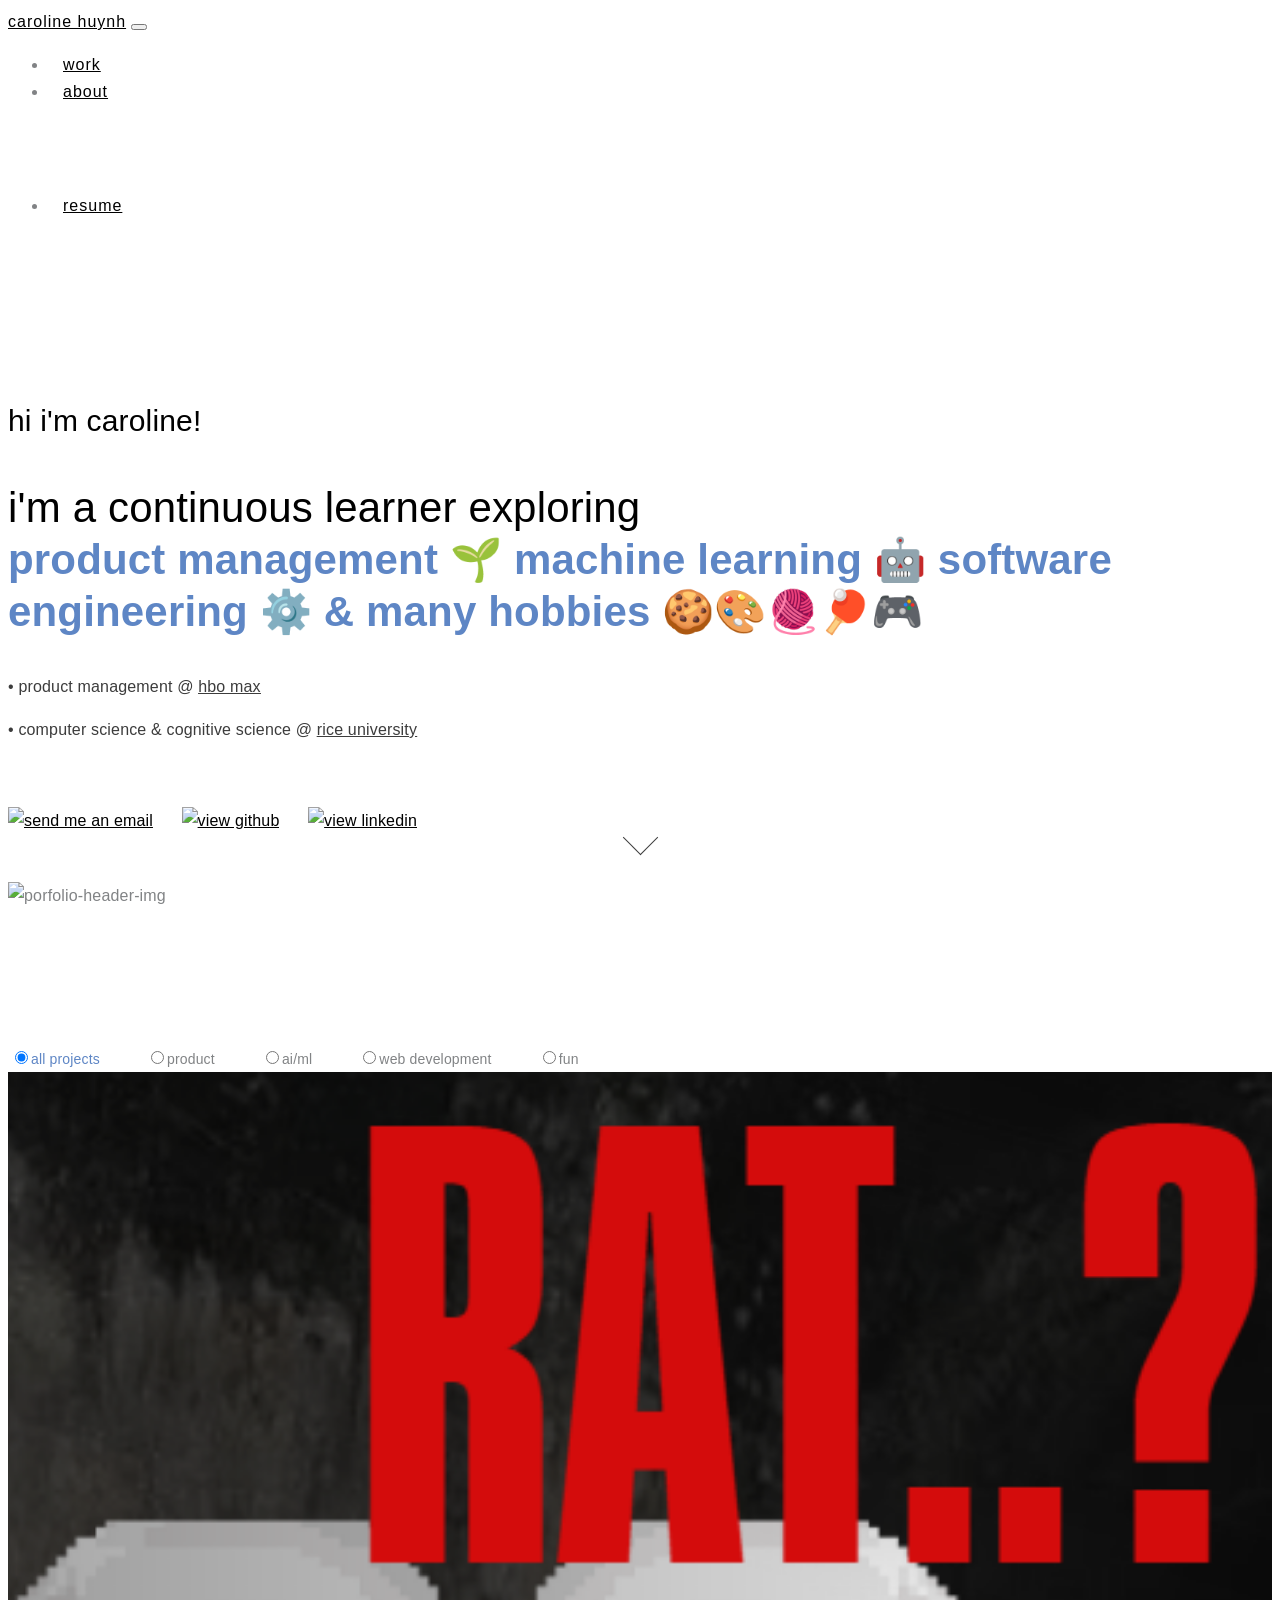
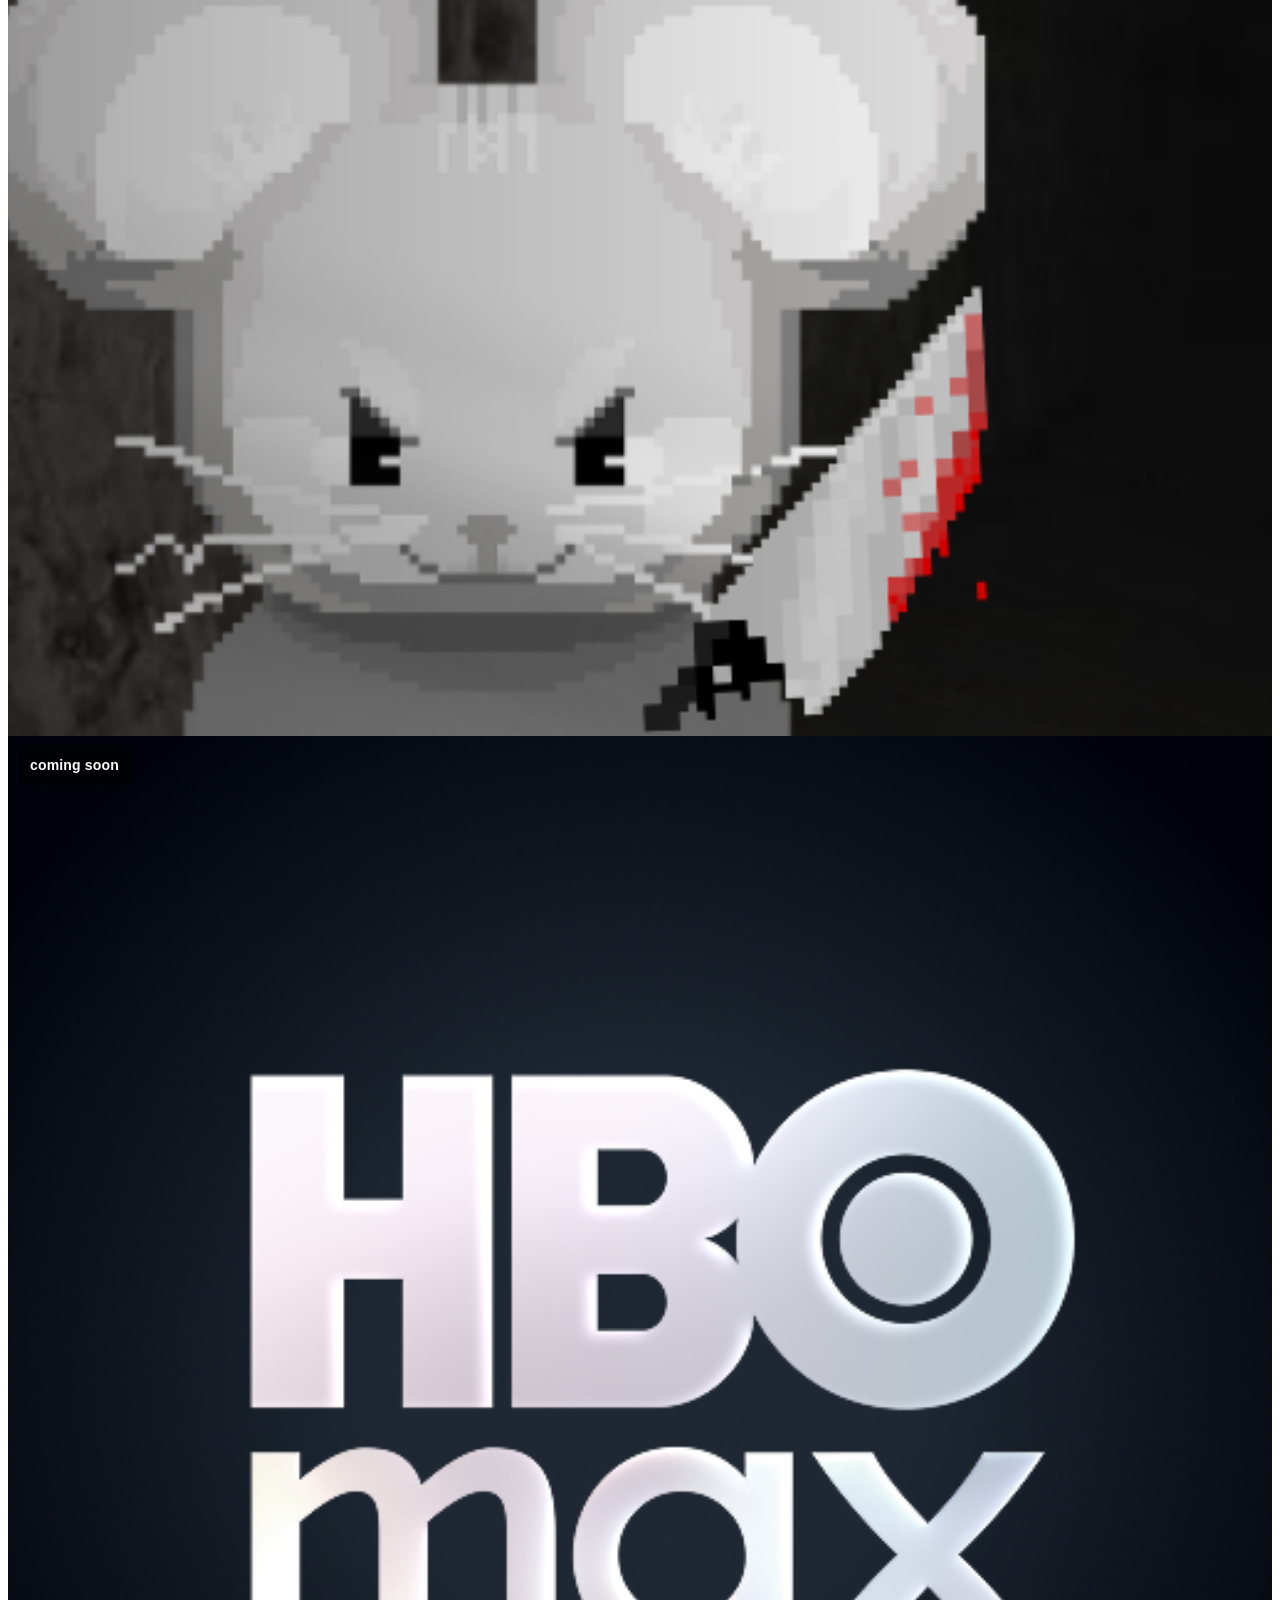
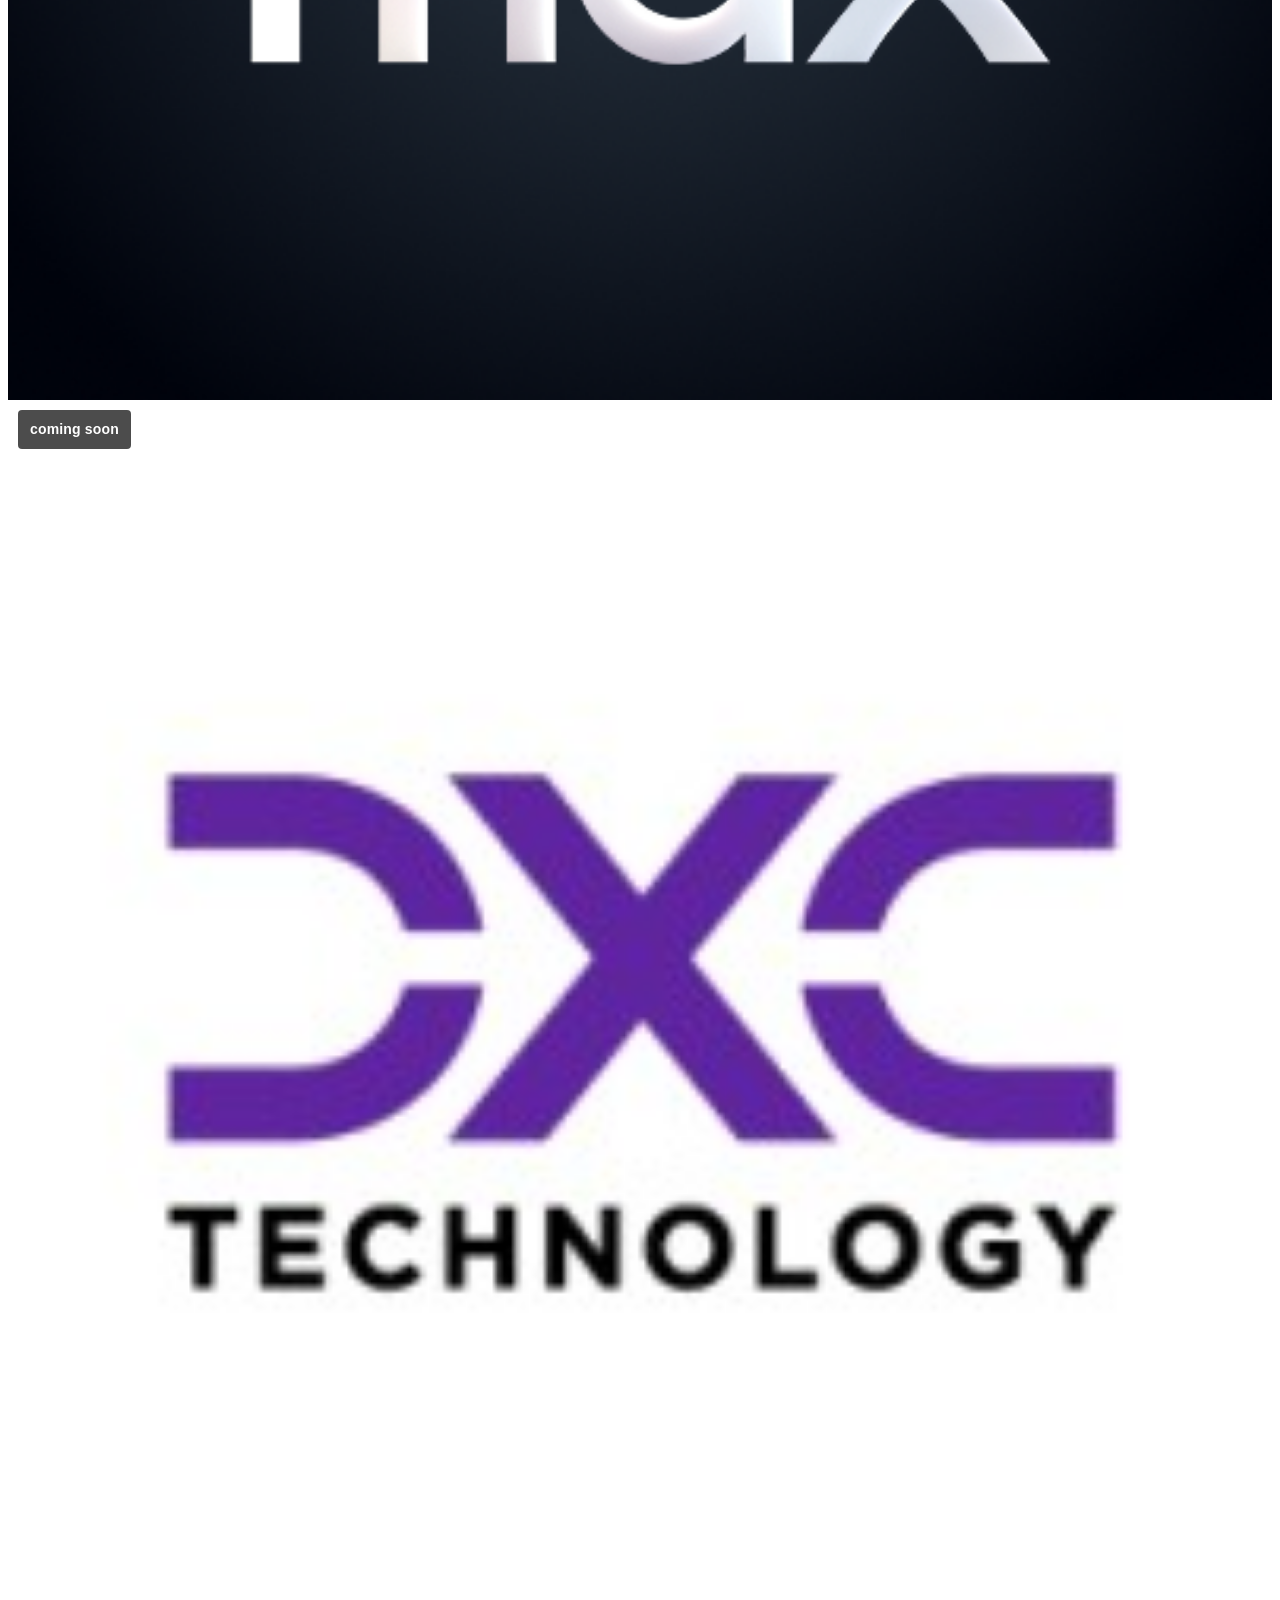
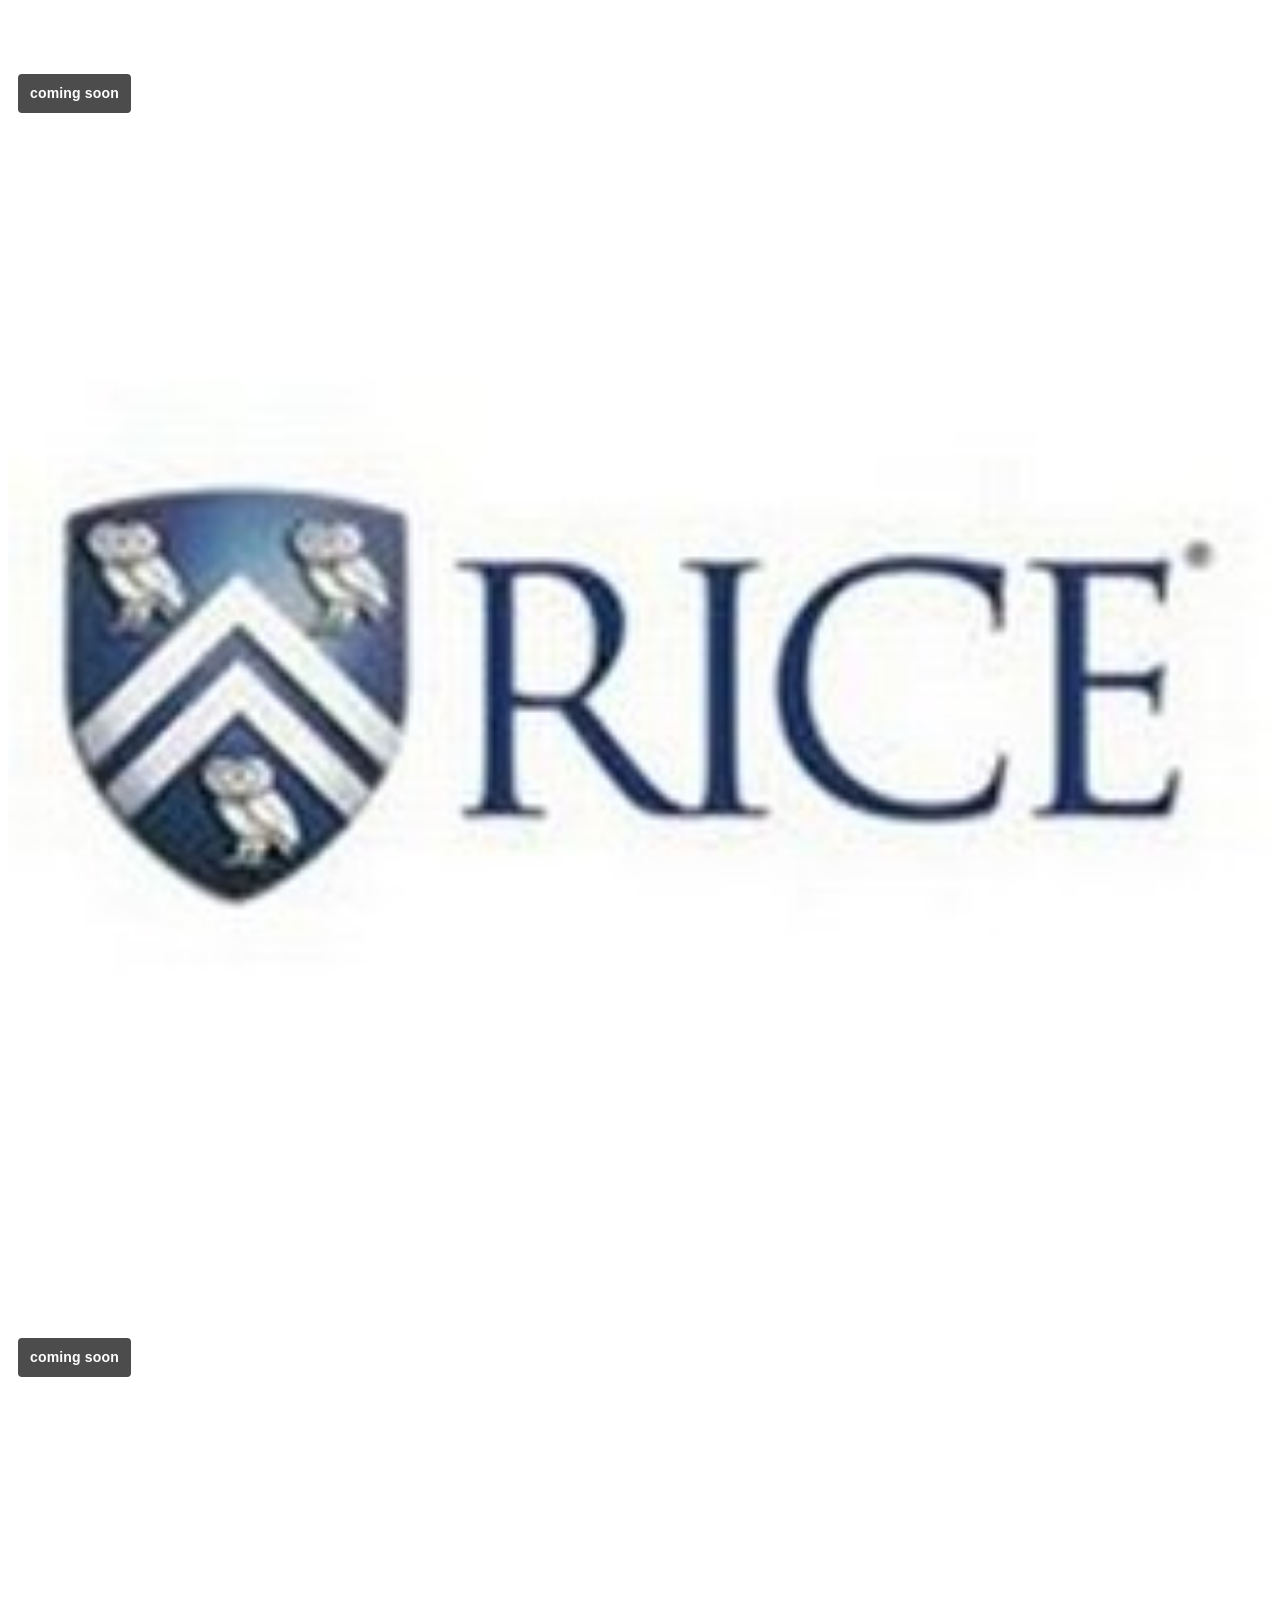
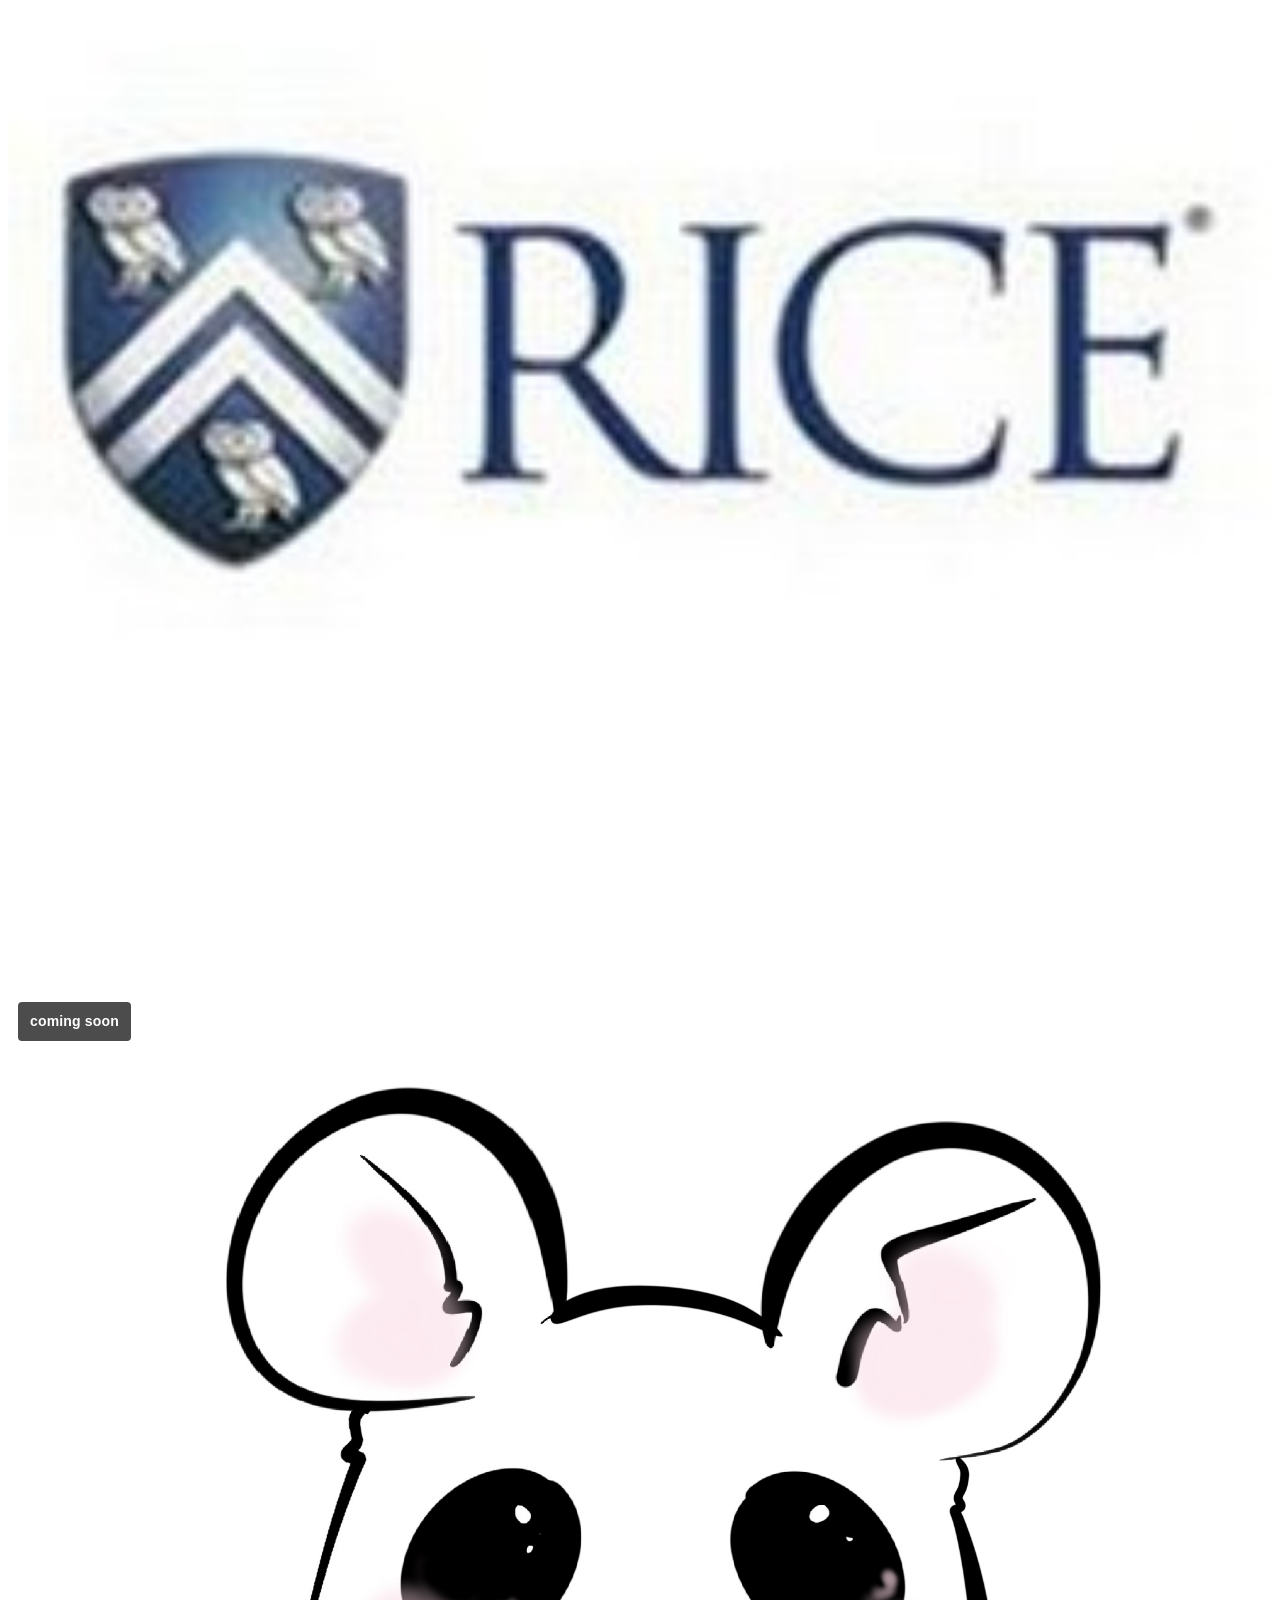
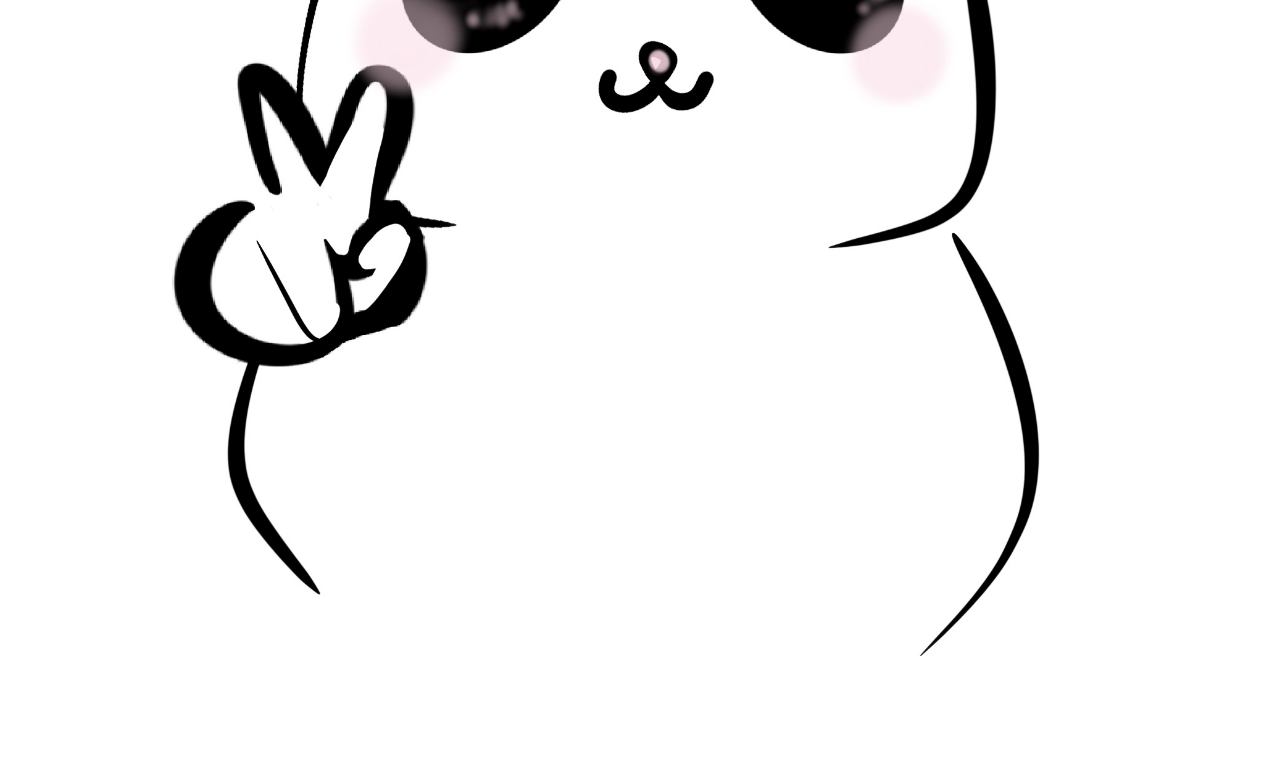
==== commit 56373784: "coming soon" ====
--- a/index.html
+++ b/index.html
@@ -56,7 +56,7 @@
 			  </li>
 
 			  </li>
-			   <li class="nav-item"><a class="nav-link" href="https://docs.google.com/document/d/e/2PACX-1vTdnUL_9kohA9E14d4w35zHKrR6DCUlIjNsOUGJwY1FGocpq6SE1QI332jblMl6kw/pub">resume</a></li>
+			   <li class="nav-item"><a class="nav-link" href="https://docs.google.com/document/d/e/2PACX-1vTpcn13sRTQQhwQO_uKHbpaEmVzKk-fX4x0Gh2Tz1xPNtgdDCCSTOWmLT1WUf3zCQ/pub">resume</a></li>
 
 			</ul>
 		</div>
@@ -155,6 +155,7 @@
           <div class="position-relative inner-box">
             <div class="image position-relative">
               <img src="images/portfolio/hbo-max.png" alt="portfolio-image" class="img-fluid w-100 d-block">
+              <div class="coming-soon-badge">coming soon</div>
               <div class="overlay-box">
                 <div class="overlay-inner">
                   <div class="overlay-content">
